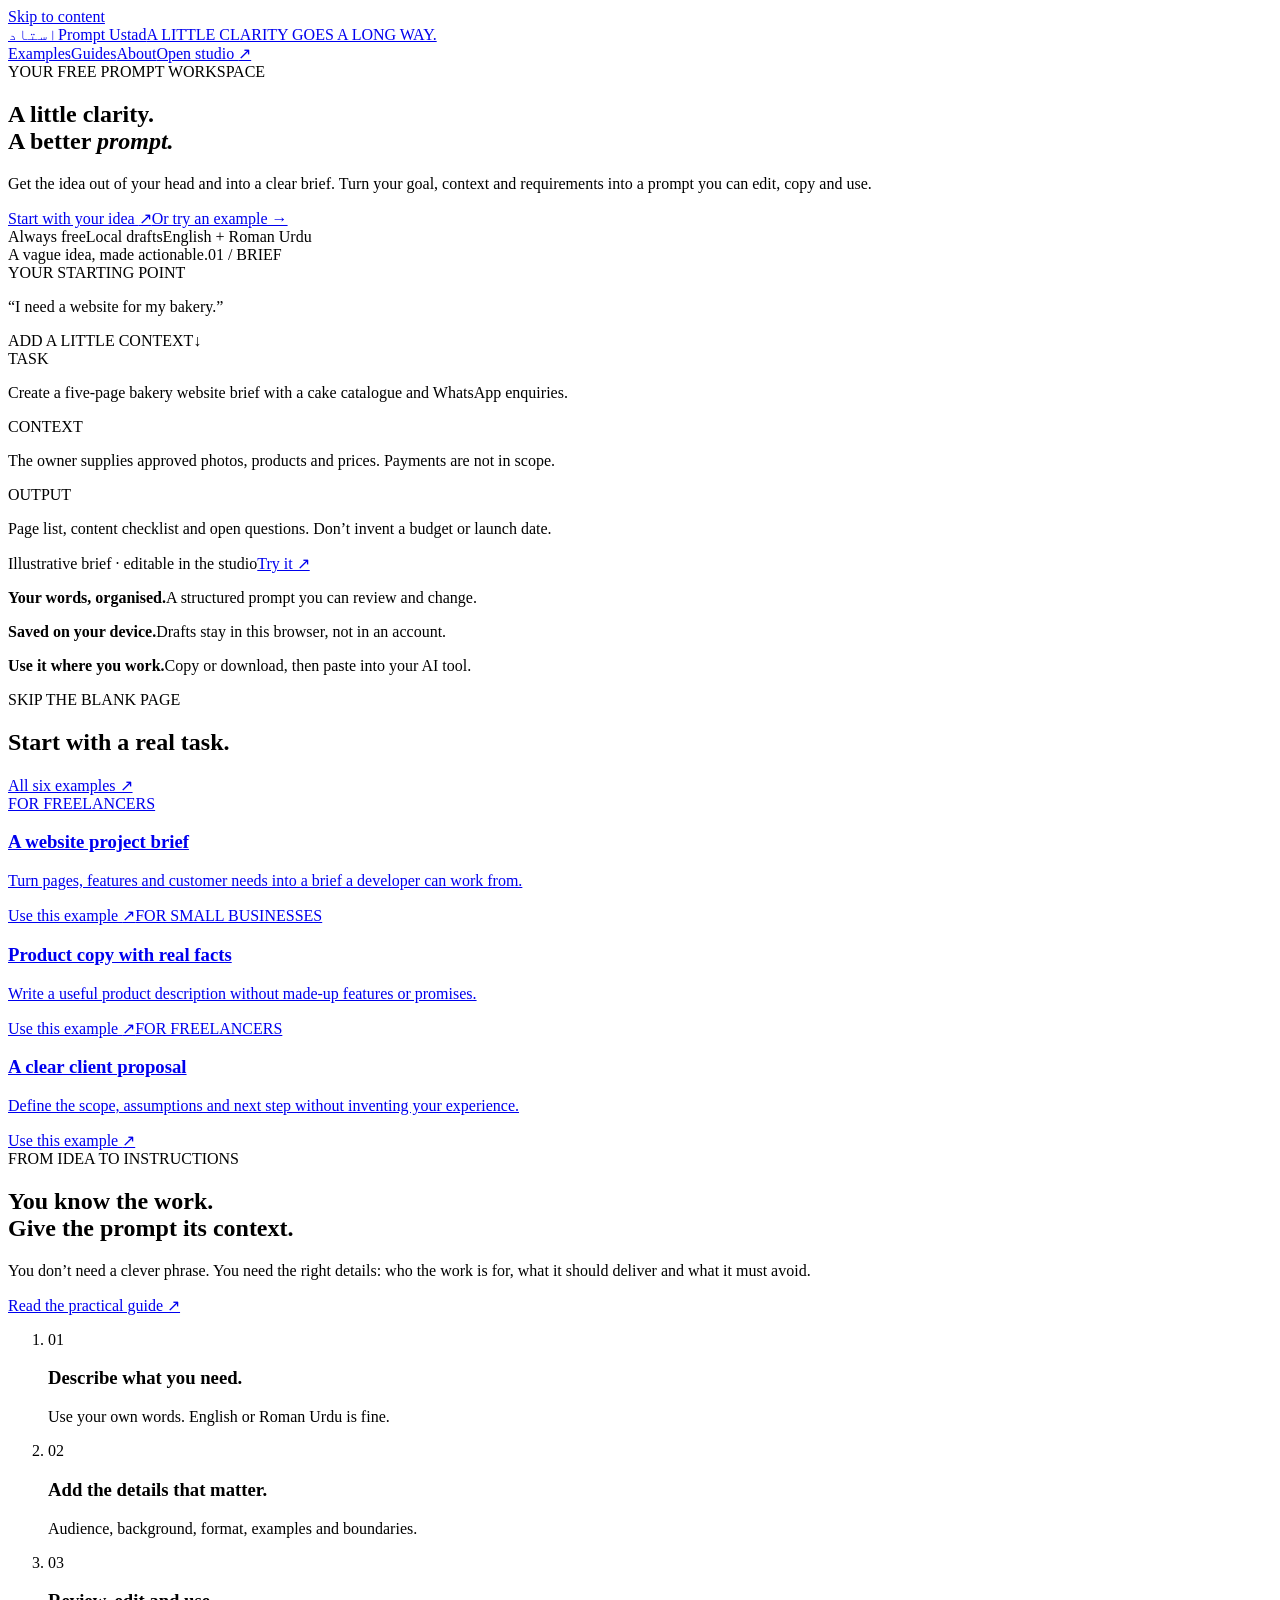
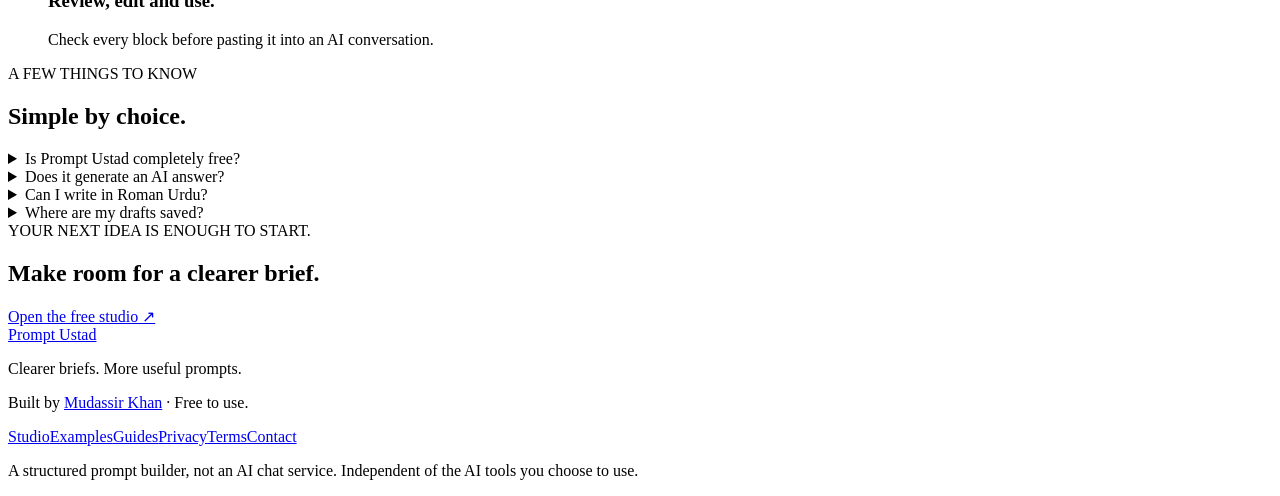
==== index.html @ 69293b13 "Publish Prompt Ustad free website" ====
<!DOCTYPE html>

<html lang="en"><head><meta content="default-src 'self'; script-src 'self'; style-src 'self' 'unsafe-inline'; img-src 'self' data:; font-src 'self' data:; connect-src https://prujbsyrsncuatemujfx.supabase.co; object-src 'none'; base-uri 'self'; form-action 'self'; worker-src 'self'" http-equiv="Content-Security-Policy"/><meta charset="utf-8" content=""/><meta content="width=device-width,initial-scale=1" name="viewport"/><title>Prompt Ustad — Free Prompt Builder for Clearer Briefs</title><meta content="Build clear, editable prompts in English or Roman Urdu. Free examples for freelancers, businesses and learners. Free prompt building with local drafts." name="description"/><meta content="#f6f5ee" name="theme-color"/><link href="https://mudassirkhan081.github.io/prompt-ustad/" rel="canonical"/><meta content="website" property="og:type"/><meta content="Prompt Ustad" property="og:site_name"/><meta content="Prompt Ustad — Free Prompt Builder for Clearer Briefs" property="og:title"/><meta content="Build clear, editable prompts in English or Roman Urdu. Free examples for freelancers, businesses and learners. Free prompt building with local drafts." property="og:description"/><meta content="https://mudassirkhan081.github.io/prompt-ustad/" property="og:url"/><meta content="summary_large_image" name="twitter:card"/><link href="/prompt-ustad/favicon.svg" rel="icon" type="image/svg+xml"/><link href="/prompt-ustad/public.css" rel="stylesheet"/><meta content="https://mudassirkhan081.github.io/prompt-ustad/og-image.png" property="og:image"/><meta content="1200" property="og:image:width"/><meta content="630" property="og:image:height"/><meta content="Prompt Ustad — free prompt builder. Clearer briefs, more useful prompts." property="og:image:alt"/><meta content="Prompt Ustad — Free Prompt Builder for Clearer Briefs" name="twitter:title"/><meta content="Build clear, editable prompts in English or Roman Urdu. Free examples for freelancers, businesses and learners. Free prompt building with local drafts." name="twitter:description"/><meta content="https://mudassirkhan081.github.io/prompt-ustad/og-image.png" name="twitter:image"/><script type="application/ld+json">{"@context": "https://schema.org", "@type": "WebApplication", "name": "Prompt Ustad", "url": "https://mudassirkhan081.github.io/prompt-ustad/", "description": "Build clear, editable prompts in English or Roman Urdu. Free examples for freelancers, businesses and learners. Free prompt building with local drafts.", "applicationCategory": "ProductivityApplication", "operatingSystem": "Web browser", "browserRequirements": "JavaScript enabled", "inLanguage": ["en", "ur-Latn"], "isAccessibleForFree": true, "creator": {"@type": "Person", "name": "Mudassir Khan", "url": "https://mudassirkhanpf.netlify.app/"}}</script></head><body><a class="skip" href="#main">Skip to content</a><header class="site-header"><a aria-label="Prompt Ustad home" class="logo" href="/prompt-ustad/"><span class="logo-mark" dir="rtl" lang="ur">استاد</span><span>Prompt Ustad<span class="logo-sub">A LITTLE CLARITY GOES A LONG WAY.</span></span></a><nav aria-label="Main navigation"><a href="/prompt-ustad/examples.html">Examples</a><a href="/prompt-ustad/guides.html">Guides</a><a href="/prompt-ustad/about.html">About</a><a class="button small" href="/prompt-ustad/studio.html">Open studio <span aria-hidden="true">↗</span></a></nav></header><main id="main"><section class="hero"><div class="hero-copy"><span class="eyebrow"><i></i> YOUR FREE PROMPT WORKSPACE</span><h1>A little clarity.<br/>A better <em>prompt.</em></h1><p class="hero-text">Get the idea out of your head and into a clear brief. Turn your goal, context and requirements into a prompt you can edit, copy and use.</p><div class="hero-actions"><a class="button" href="/prompt-ustad/studio.html">Start with your idea <span aria-hidden="true">↗</span></a><a class="text-link" href="/prompt-ustad/examples.html">Or try an example →</a></div><div class="hero-facts"><span>Always free</span><span>Local drafts</span><span>English + Roman Urdu</span></div></div><div aria-label="Example of a structured website brief prompt" class="prompt-demo"><div class="demo-top"><span class="demo-dot"></span><span>A vague idea, made actionable.</span><span class="mono">01 / BRIEF</span></div><div class="demo-input"><span class="mini-label">YOUR STARTING POINT</span><p>“I need a website for my bakery.”</p></div><div class="demo-rule"><span>ADD A LITTLE CONTEXT</span><span aria-hidden="true">↓</span></div><div class="demo-output"><div><span class="prompt-label">TASK</span><p>Create a five-page bakery website brief with a cake catalogue and WhatsApp enquiries.</p></div><div><span class="prompt-label">CONTEXT</span><p>The owner supplies approved photos, products and prices. Payments are not in scope.</p></div><div><span class="prompt-label">OUTPUT</span><p>Page list, content checklist and open questions. Don’t invent a budget or launch date.</p></div></div><div class="demo-bottom"><span>Illustrative brief · editable in the studio</span><a href="/prompt-ustad/studio.html?example=website">Try it ↗</a></div></div></section>
<section aria-label="How the tool works" class="principles"><p><strong>Your words, organised.</strong><span>A structured prompt you can review and change.</span></p><p><strong>Saved on your device.</strong><span>Drafts stay in this browser, not in an account.</span></p><p><strong>Use it where you work.</strong><span>Copy or download, then paste into your AI tool.</span></p></section>
<section class="section"><div class="section-heading"><div><span class="eyebrow">SKIP THE BLANK PAGE</span><h2>Start with a real task.</h2></div><a class="text-link" href="/prompt-ustad/examples.html">All six examples ↗</a></div><div class="template-grid"><a class="template-card" href="/prompt-ustad/studio.html?example=website"><span class="eyebrow">FOR FREELANCERS</span><h3>A website project brief</h3><p>Turn pages, features and customer needs into a brief a developer can work from.</p><span class="card-action">Use this example <span aria-hidden="true">↗</span></span></a><a class="template-card" href="/prompt-ustad/studio.html?example=product"><span class="eyebrow">FOR SMALL BUSINESSES</span><h3>Product copy with real facts</h3><p>Write a useful product description without made-up features or promises.</p><span class="card-action">Use this example <span aria-hidden="true">↗</span></span></a><a class="template-card" href="/prompt-ustad/studio.html?example=proposal"><span class="eyebrow">FOR FREELANCERS</span><h3>A clear client proposal</h3><p>Define the scope, assumptions and next step without inventing your experience.</p><span class="card-action">Use this example <span aria-hidden="true">↗</span></span></a></div></section>
<section class="how-section"><div><span class="eyebrow">FROM IDEA TO INSTRUCTIONS</span><h2>You know the work.<br/>Give the prompt its context.</h2><p>You don’t need a clever phrase. You need the right details: who the work is for, what it should deliver and what it must avoid.</p><a class="text-link" href="/prompt-ustad/guides-write-a-clear-prompt.html">Read the practical guide ↗</a></div><ol class="steps"><li><span>01</span><div><h3>Describe what you need.</h3><p>Use your own words. English or Roman Urdu is fine.</p></div></li><li><span>02</span><div><h3>Add the details that matter.</h3><p>Audience, background, format, examples and boundaries.</p></div></li><li><span>03</span><div><h3>Review, edit and use.</h3><p>Check every block before pasting it into an AI conversation.</p></div></li></ol></section>
<section class="faq section"><div><span class="eyebrow">A FEW THINGS TO KNOW</span><h2>Simple by choice.</h2></div><div><details><summary>Is Prompt Ustad completely free?</summary><p>Yes. Every feature in this version is free. There are no subscriptions, paid templates or locked exports.</p></details><details><summary>Does it generate an AI answer?</summary><p>No. It builds a structured prompt using your input and preset rules. Review the result, then copy it into your chosen AI tool. No AI API key is required here.</p></details><details><summary>Can I write in Roman Urdu?</summary><p>Yes. You can write your brief in English or Roman Urdu and choose the language you want the receiving AI to answer in. Your original input stays in the prompt; the builder does not translate it.</p></details><details><summary>Where are my drafts saved?</summary><p>In this browser’s local storage. They are not synced across devices. Clearing browser data removes them, so download important prompts.</p></details></div></section>
<section class="closing"><span class="eyebrow">YOUR NEXT IDEA IS ENOUGH TO START.</span><h2>Make room for a clearer brief.</h2><a class="button pale" href="/prompt-ustad/studio.html">Open the free studio ↗</a></section></main><footer class="site-footer"><div><a class="footer-brand" href="/prompt-ustad/">Prompt Ustad</a><p>Clearer briefs. More useful prompts.</p><p class="fine">Built by <a href="https://mudassirkhanpf.netlify.app/">Mudassir Khan</a> · Free to use.</p></div><div class="footer-links"><a href="/prompt-ustad/studio.html">Studio</a><a href="/prompt-ustad/examples.html">Examples</a><a href="/prompt-ustad/guides.html">Guides</a><a href="/prompt-ustad/privacy.html">Privacy</a><a href="/prompt-ustad/terms.html">Terms</a><a href="mailto:muddikhan081@gmail.com">Contact</a></div><p class="fine footer-bottom">A structured prompt builder, not an AI chat service. Independent of the AI tools you choose to use.</p></footer></body></html>
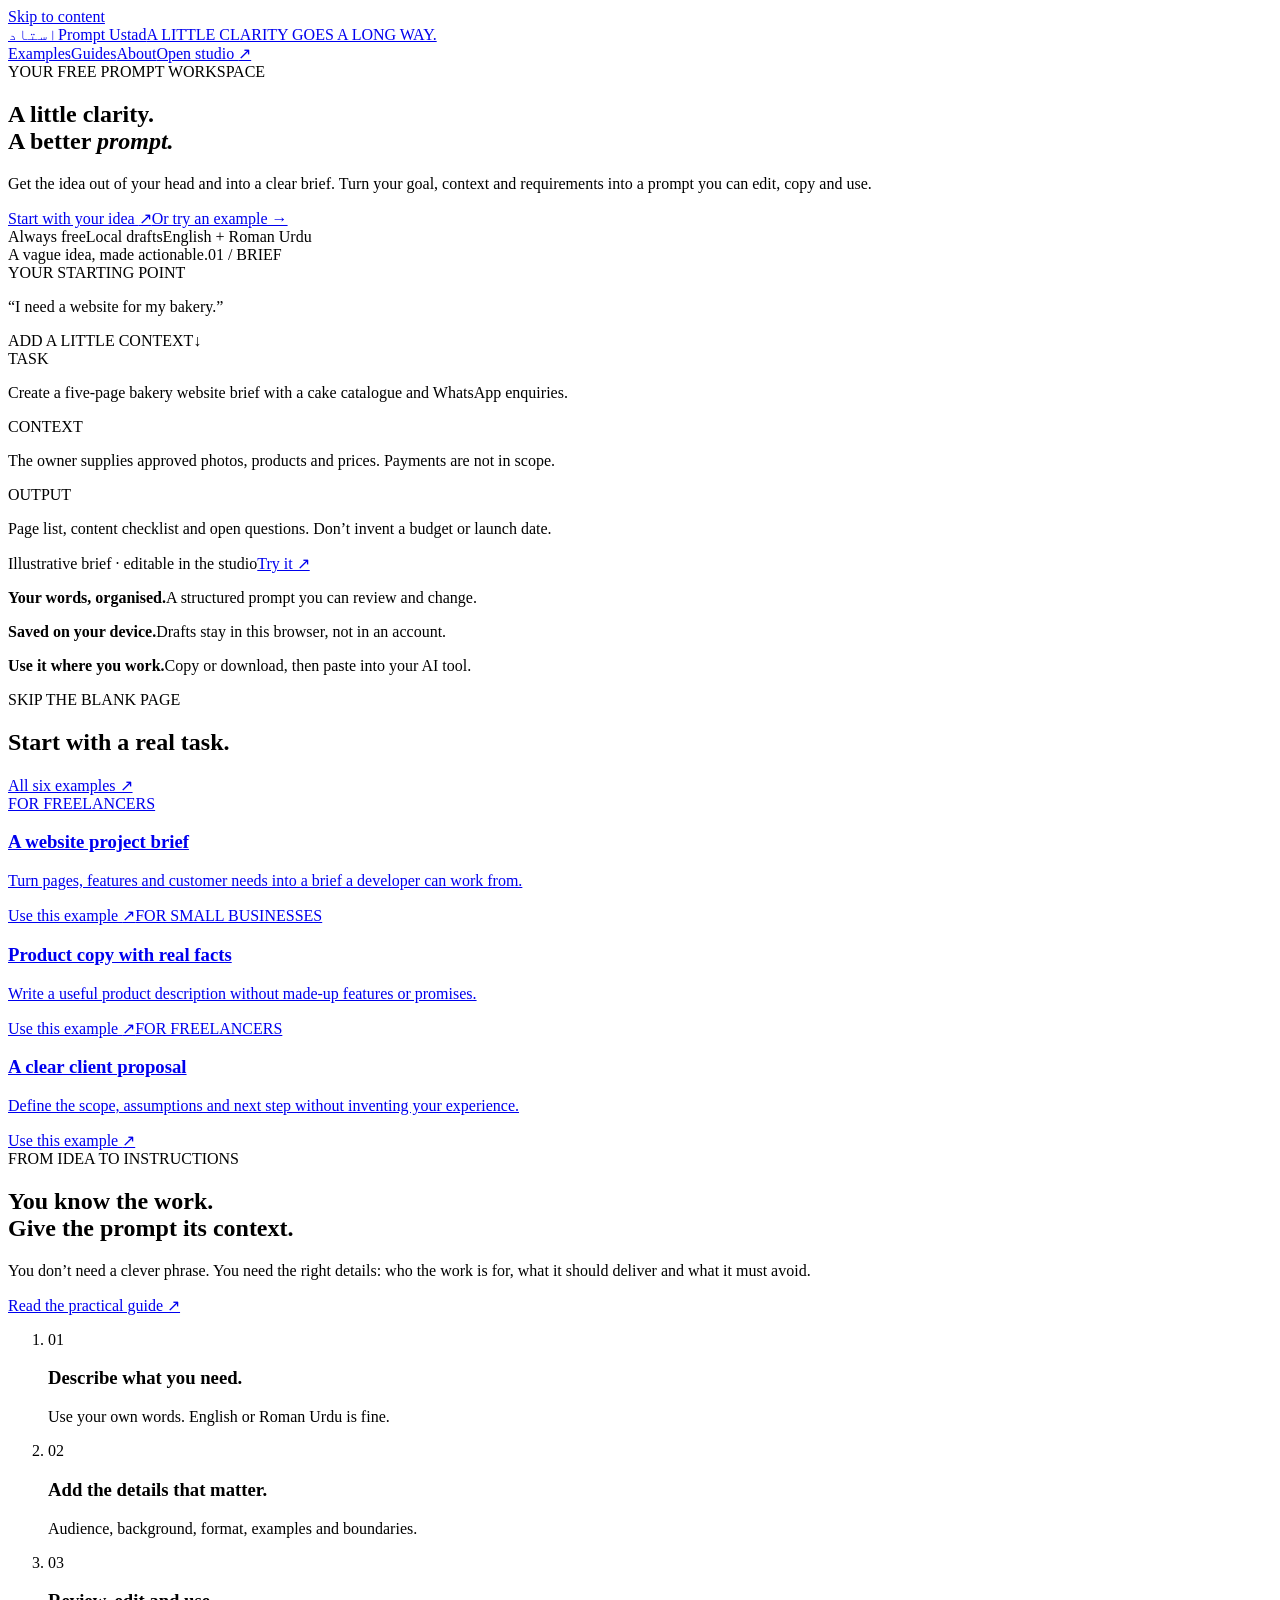
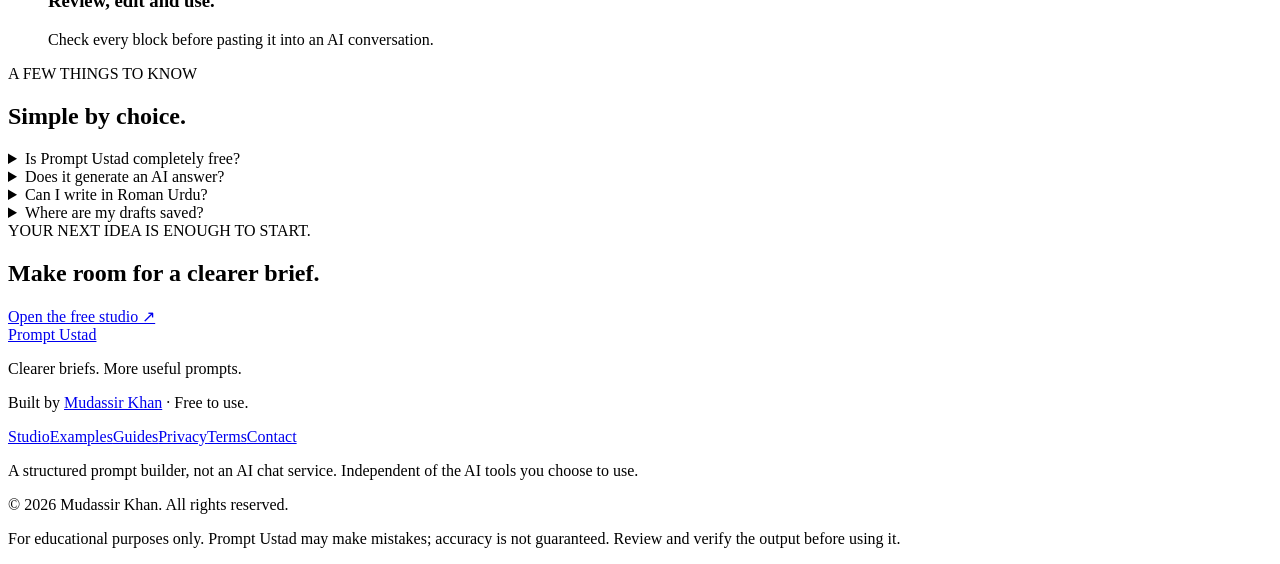
==== commit 17d88473: "Add educational-use, accuracy and copyright notices" ====
--- a/index.html
+++ b/index.html
@@ -5,4 +5,4 @@
 <section class="section"><div class="section-heading"><div><span class="eyebrow">SKIP THE BLANK PAGE</span><h2>Start with a real task.</h2></div><a class="text-link" href="/prompt-ustad/examples.html">All six examples ↗</a></div><div class="template-grid"><a class="template-card" href="/prompt-ustad/studio.html?example=website"><span class="eyebrow">FOR FREELANCERS</span><h3>A website project brief</h3><p>Turn pages, features and customer needs into a brief a developer can work from.</p><span class="card-action">Use this example <span aria-hidden="true">↗</span></span></a><a class="template-card" href="/prompt-ustad/studio.html?example=product"><span class="eyebrow">FOR SMALL BUSINESSES</span><h3>Product copy with real facts</h3><p>Write a useful product description without made-up features or promises.</p><span class="card-action">Use this example <span aria-hidden="true">↗</span></span></a><a class="template-card" href="/prompt-ustad/studio.html?example=proposal"><span class="eyebrow">FOR FREELANCERS</span><h3>A clear client proposal</h3><p>Define the scope, assumptions and next step without inventing your experience.</p><span class="card-action">Use this example <span aria-hidden="true">↗</span></span></a></div></section>
 <section class="how-section"><div><span class="eyebrow">FROM IDEA TO INSTRUCTIONS</span><h2>You know the work.<br/>Give the prompt its context.</h2><p>You don’t need a clever phrase. You need the right details: who the work is for, what it should deliver and what it must avoid.</p><a class="text-link" href="/prompt-ustad/guides-write-a-clear-prompt.html">Read the practical guide ↗</a></div><ol class="steps"><li><span>01</span><div><h3>Describe what you need.</h3><p>Use your own words. English or Roman Urdu is fine.</p></div></li><li><span>02</span><div><h3>Add the details that matter.</h3><p>Audience, background, format, examples and boundaries.</p></div></li><li><span>03</span><div><h3>Review, edit and use.</h3><p>Check every block before pasting it into an AI conversation.</p></div></li></ol></section>
 <section class="faq section"><div><span class="eyebrow">A FEW THINGS TO KNOW</span><h2>Simple by choice.</h2></div><div><details><summary>Is Prompt Ustad completely free?</summary><p>Yes. Every feature in this version is free. There are no subscriptions, paid templates or locked exports.</p></details><details><summary>Does it generate an AI answer?</summary><p>No. It builds a structured prompt using your input and preset rules. Review the result, then copy it into your chosen AI tool. No AI API key is required here.</p></details><details><summary>Can I write in Roman Urdu?</summary><p>Yes. You can write your brief in English or Roman Urdu and choose the language you want the receiving AI to answer in. Your original input stays in the prompt; the builder does not translate it.</p></details><details><summary>Where are my drafts saved?</summary><p>In this browser’s local storage. They are not synced across devices. Clearing browser data removes them, so download important prompts.</p></details></div></section>
-<section class="closing"><span class="eyebrow">YOUR NEXT IDEA IS ENOUGH TO START.</span><h2>Make room for a clearer brief.</h2><a class="button pale" href="/prompt-ustad/studio.html">Open the free studio ↗</a></section></main><footer class="site-footer"><div><a class="footer-brand" href="/prompt-ustad/">Prompt Ustad</a><p>Clearer briefs. More useful prompts.</p><p class="fine">Built by <a href="https://mudassirkhanpf.netlify.app/">Mudassir Khan</a> · Free to use.</p></div><div class="footer-links"><a href="/prompt-ustad/studio.html">Studio</a><a href="/prompt-ustad/examples.html">Examples</a><a href="/prompt-ustad/guides.html">Guides</a><a href="/prompt-ustad/privacy.html">Privacy</a><a href="/prompt-ustad/terms.html">Terms</a><a href="mailto:muddikhan081@gmail.com">Contact</a></div><p class="fine footer-bottom">A structured prompt builder, not an AI chat service. Independent of the AI tools you choose to use.</p></footer></body></html>+<section class="closing"><span class="eyebrow">YOUR NEXT IDEA IS ENOUGH TO START.</span><h2>Make room for a clearer brief.</h2><a class="button pale" href="/prompt-ustad/studio.html">Open the free studio ↗</a></section></main><footer class="site-footer"><div><a class="footer-brand" href="/prompt-ustad/">Prompt Ustad</a><p>Clearer briefs. More useful prompts.</p><p class="fine">Built by <a href="https://mudassirkhanpf.netlify.app/">Mudassir Khan</a> · Free to use.</p></div><div class="footer-links"><a href="/prompt-ustad/studio.html">Studio</a><a href="/prompt-ustad/examples.html">Examples</a><a href="/prompt-ustad/guides.html">Guides</a><a href="/prompt-ustad/privacy.html">Privacy</a><a href="/prompt-ustad/terms.html">Terms</a><a href="mailto:muddikhan081@gmail.com">Contact</a></div><p class="fine footer-bottom">A structured prompt builder, not an AI chat service. Independent of the AI tools you choose to use.</p><p class="fine pu-copyright">© 2026 Mudassir Khan. All rights reserved.</p><p class="fine pu-disclaimer">For educational purposes only. Prompt Ustad may make mistakes; accuracy is not guaranteed. Review and verify the output before using it.</p></footer></body></html>
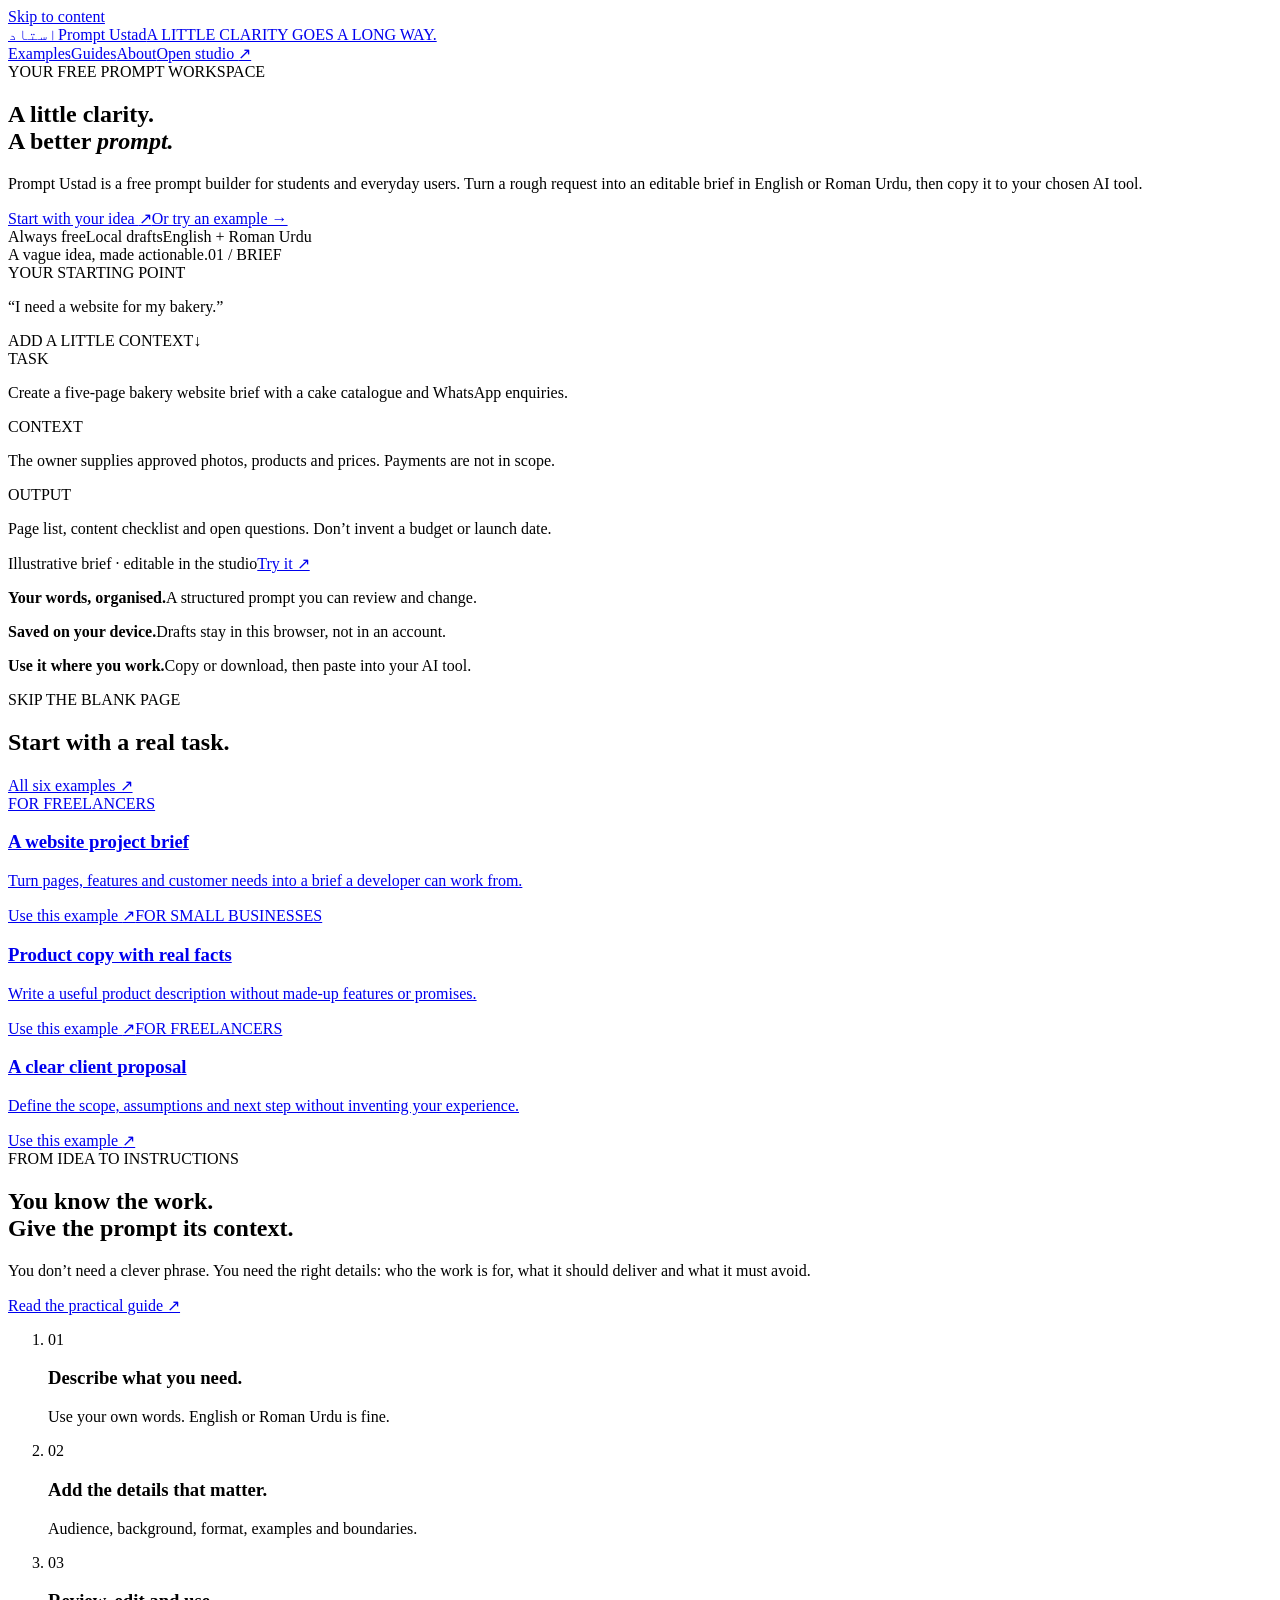
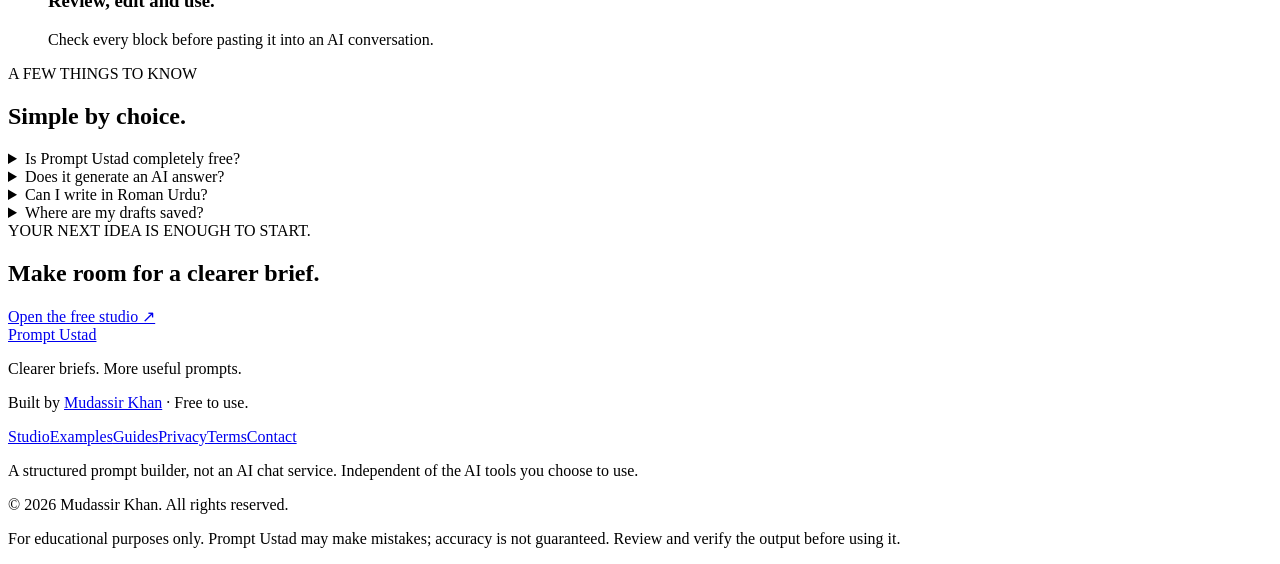
==== commit 1d456787: "Add files via upload" ====
--- a/index.html
+++ b/index.html
@@ -1,6 +1,6 @@
 <!DOCTYPE html>
 
-<html lang="en"><head><meta content="default-src 'self'; script-src 'self'; style-src 'self' 'unsafe-inline'; img-src 'self' data:; font-src 'self' data:; connect-src https://prujbsyrsncuatemujfx.supabase.co; object-src 'none'; base-uri 'self'; form-action 'self'; worker-src 'self'" http-equiv="Content-Security-Policy"/><meta charset="utf-8" content=""/><meta content="width=device-width,initial-scale=1" name="viewport"/><title>Prompt Ustad — Free Prompt Builder for Clearer Briefs</title><meta content="Build clear, editable prompts in English or Roman Urdu. Free examples for freelancers, businesses and learners. Free prompt building with local drafts." name="description"/><meta content="#f6f5ee" name="theme-color"/><link href="https://mudassirkhan081.github.io/prompt-ustad/" rel="canonical"/><meta content="website" property="og:type"/><meta content="Prompt Ustad" property="og:site_name"/><meta content="Prompt Ustad — Free Prompt Builder for Clearer Briefs" property="og:title"/><meta content="Build clear, editable prompts in English or Roman Urdu. Free examples for freelancers, businesses and learners. Free prompt building with local drafts." property="og:description"/><meta content="https://mudassirkhan081.github.io/prompt-ustad/" property="og:url"/><meta content="summary_large_image" name="twitter:card"/><link href="/prompt-ustad/favicon.svg" rel="icon" type="image/svg+xml"/><link href="/prompt-ustad/public.css" rel="stylesheet"/><meta content="https://mudassirkhan081.github.io/prompt-ustad/og-image.png" property="og:image"/><meta content="1200" property="og:image:width"/><meta content="630" property="og:image:height"/><meta content="Prompt Ustad — free prompt builder. Clearer briefs, more useful prompts." property="og:image:alt"/><meta content="Prompt Ustad — Free Prompt Builder for Clearer Briefs" name="twitter:title"/><meta content="Build clear, editable prompts in English or Roman Urdu. Free examples for freelancers, businesses and learners. Free prompt building with local drafts." name="twitter:description"/><meta content="https://mudassirkhan081.github.io/prompt-ustad/og-image.png" name="twitter:image"/><script type="application/ld+json">{"@context": "https://schema.org", "@type": "WebApplication", "name": "Prompt Ustad", "url": "https://mudassirkhan081.github.io/prompt-ustad/", "description": "Build clear, editable prompts in English or Roman Urdu. Free examples for freelancers, businesses and learners. Free prompt building with local drafts.", "applicationCategory": "ProductivityApplication", "operatingSystem": "Web browser", "browserRequirements": "JavaScript enabled", "inLanguage": ["en", "ur-Latn"], "isAccessibleForFree": true, "creator": {"@type": "Person", "name": "Mudassir Khan", "url": "https://mudassirkhanpf.netlify.app/"}}</script></head><body><a class="skip" href="#main">Skip to content</a><header class="site-header"><a aria-label="Prompt Ustad home" class="logo" href="/prompt-ustad/"><span class="logo-mark" dir="rtl" lang="ur">استاد</span><span>Prompt Ustad<span class="logo-sub">A LITTLE CLARITY GOES A LONG WAY.</span></span></a><nav aria-label="Main navigation"><a href="/prompt-ustad/examples.html">Examples</a><a href="/prompt-ustad/guides.html">Guides</a><a href="/prompt-ustad/about.html">About</a><a class="button small" href="/prompt-ustad/studio.html">Open studio <span aria-hidden="true">↗</span></a></nav></header><main id="main"><section class="hero"><div class="hero-copy"><span class="eyebrow"><i></i> YOUR FREE PROMPT WORKSPACE</span><h1>A little clarity.<br/>A better <em>prompt.</em></h1><p class="hero-text">Get the idea out of your head and into a clear brief. Turn your goal, context and requirements into a prompt you can edit, copy and use.</p><div class="hero-actions"><a class="button" href="/prompt-ustad/studio.html">Start with your idea <span aria-hidden="true">↗</span></a><a class="text-link" href="/prompt-ustad/examples.html">Or try an example →</a></div><div class="hero-facts"><span>Always free</span><span>Local drafts</span><span>English + Roman Urdu</span></div></div><div aria-label="Example of a structured website brief prompt" class="prompt-demo"><div class="demo-top"><span class="demo-dot"></span><span>A vague idea, made actionable.</span><span class="mono">01 / BRIEF</span></div><div class="demo-input"><span class="mini-label">YOUR STARTING POINT</span><p>“I need a website for my bakery.”</p></div><div class="demo-rule"><span>ADD A LITTLE CONTEXT</span><span aria-hidden="true">↓</span></div><div class="demo-output"><div><span class="prompt-label">TASK</span><p>Create a five-page bakery website brief with a cake catalogue and WhatsApp enquiries.</p></div><div><span class="prompt-label">CONTEXT</span><p>The owner supplies approved photos, products and prices. Payments are not in scope.</p></div><div><span class="prompt-label">OUTPUT</span><p>Page list, content checklist and open questions. Don’t invent a budget or launch date.</p></div></div><div class="demo-bottom"><span>Illustrative brief · editable in the studio</span><a href="/prompt-ustad/studio.html?example=website">Try it ↗</a></div></div></section>
+<html lang="en"><head><meta content="default-src 'self'; script-src 'self' https://www.googletagmanager.com; style-src 'self' 'unsafe-inline'; img-src 'self' data: https://www.google-analytics.com https://region1.google-analytics.com https://www.googletagmanager.com; font-src 'self' data:; connect-src https://prujbsyrsncuatemujfx.supabase.co https://www.google-analytics.com https://region1.google-analytics.com https://www.googletagmanager.com; object-src 'none'; base-uri 'self'; form-action 'self'; worker-src 'self'" http-equiv="Content-Security-Policy"/><meta charset="utf-8" content=""/><meta content="width=device-width,initial-scale=1" name="viewport"/><title>Prompt Ustad — Free Prompt Builder for Clearer Briefs</title><meta content="A free prompt builder for students and everyday users. Organise a rough request into clear, editable instructions in English or Roman Urdu, then copy it to your chosen AI tool." name="description"/><meta content="#f6f5ee" name="theme-color"/><link href="https://mudassirkhan081.github.io/prompt-ustad/" rel="canonical"/><meta content="website" property="og:type"/><meta content="Prompt Ustad" property="og:site_name"/><meta content="Prompt Ustad — Free Prompt Builder for Clearer Briefs" property="og:title"/><meta content="A free prompt builder for students and everyday users. Organise a rough request into clear, editable instructions in English or Roman Urdu, then copy it to your chosen AI tool." property="og:description"/><meta content="https://mudassirkhan081.github.io/prompt-ustad/" property="og:url"/><meta content="summary_large_image" name="twitter:card"/><link href="/prompt-ustad/favicon.svg" rel="icon" type="image/svg+xml"/><link href="/prompt-ustad/public.css" rel="stylesheet"/><meta content="https://mudassirkhan081.github.io/prompt-ustad/og-image.png" property="og:image"/><meta content="1200" property="og:image:width"/><meta content="630" property="og:image:height"/><meta content="Prompt Ustad — free prompt builder. Clearer briefs, more useful prompts." property="og:image:alt"/><meta content="Prompt Ustad — Free Prompt Builder for Clearer Briefs" name="twitter:title"/><meta content="A free prompt builder for students and everyday users. Organise a rough request into clear, editable instructions in English or Roman Urdu, then copy it to your chosen AI tool." name="twitter:description"/><meta content="https://mudassirkhan081.github.io/prompt-ustad/og-image.png" name="twitter:image"/><script type="application/ld+json">{"@context":"https://schema.org","@type":"WebApplication","name":"Prompt Ustad","url":"https://mudassirkhan081.github.io/prompt-ustad/","description":"A free prompt builder for students and everyday users. Organise a rough request into clear, editable instructions in English or Roman Urdu, then copy it to your chosen AI tool.","applicationCategory":"ProductivityApplication","operatingSystem":"Web browser","browserRequirements":"JavaScript enabled","inLanguage":["en","ur-Latn"],"isAccessibleForFree":true,"creator":{"@type":"Person","name":"Mudassir Khan","url":"https://mudassirkhanpf.netlify.app/","@id":"https://mudassirkhan081.github.io/prompt-ustad/about.html#mudassir-khan","sameAs":["https://mudassirkhanpf.netlify.app/","https://www.linkedin.com/in/mudassirkhan-webdev/","https://github.com/Mudassirkhan081"]}}</script><link rel="stylesheet" href="/prompt-ustad/analytics.css"/><script defer src="/prompt-ustad/analytics.js"></script><script type="application/ld+json">{"@context":"https://schema.org","@type":"FAQPage","mainEntity":[{"@type":"Question","name":"Is Prompt Ustad completely free?","acceptedAnswer":{"@type":"Answer","text":"Yes. Every feature in this version is free. There are no subscriptions, paid templates or locked exports."}},{"@type":"Question","name":"Does it generate an AI answer?","acceptedAnswer":{"@type":"Answer","text":"No. It builds a structured prompt using your input and preset rules. Review the result, then copy it into your chosen AI tool. No AI API key is required here."}},{"@type":"Question","name":"Can I write in Roman Urdu?","acceptedAnswer":{"@type":"Answer","text":"Yes. You can write your brief in English or Roman Urdu and choose the language you want the receiving AI to answer in. Your original input stays in the prompt; the builder does not translate it."}},{"@type":"Question","name":"Where are my drafts saved?","acceptedAnswer":{"@type":"Answer","text":"In this browser’s local storage. They are not synced across devices. Clearing browser data removes them, so download important prompts."}}]}</script></head><body><a class="skip" href="#main">Skip to content</a><header class="site-header"><a aria-label="Prompt Ustad home" class="logo" href="/prompt-ustad/"><span class="logo-mark" dir="rtl" lang="ur">استاد</span><span>Prompt Ustad<span class="logo-sub">A LITTLE CLARITY GOES A LONG WAY.</span></span></a><nav aria-label="Main navigation"><a href="/prompt-ustad/examples.html">Examples</a><a href="/prompt-ustad/guides.html">Guides</a><a href="/prompt-ustad/about.html">About</a><a class="button small" href="/prompt-ustad/studio.html">Open studio <span aria-hidden="true">↗</span></a></nav></header><main id="main"><section class="hero"><div class="hero-copy"><span class="eyebrow"><i></i> YOUR FREE PROMPT WORKSPACE</span><h1>A little clarity.<br/>A better <em>prompt.</em></h1><p class="hero-text">Prompt Ustad is a free prompt builder for students and everyday users. Turn a rough request into an editable brief in English or Roman Urdu, then copy it to your chosen AI tool.</p><div class="hero-actions"><a class="button" href="/prompt-ustad/studio.html">Start with your idea <span aria-hidden="true">↗</span></a><a class="text-link" href="/prompt-ustad/examples.html">Or try an example →</a></div><div class="hero-facts"><span>Always free</span><span>Local drafts</span><span>English + Roman Urdu</span></div></div><div aria-label="Example of a structured website brief prompt" class="prompt-demo"><div class="demo-top"><span class="demo-dot"></span><span>A vague idea, made actionable.</span><span class="mono">01 / BRIEF</span></div><div class="demo-input"><span class="mini-label">YOUR STARTING POINT</span><p>“I need a website for my bakery.”</p></div><div class="demo-rule"><span>ADD A LITTLE CONTEXT</span><span aria-hidden="true">↓</span></div><div class="demo-output"><div><span class="prompt-label">TASK</span><p>Create a five-page bakery website brief with a cake catalogue and WhatsApp enquiries.</p></div><div><span class="prompt-label">CONTEXT</span><p>The owner supplies approved photos, products and prices. Payments are not in scope.</p></div><div><span class="prompt-label">OUTPUT</span><p>Page list, content checklist and open questions. Don’t invent a budget or launch date.</p></div></div><div class="demo-bottom"><span>Illustrative brief · editable in the studio</span><a href="/prompt-ustad/studio.html?example=website">Try it ↗</a></div></div></section>
 <section aria-label="How the tool works" class="principles"><p><strong>Your words, organised.</strong><span>A structured prompt you can review and change.</span></p><p><strong>Saved on your device.</strong><span>Drafts stay in this browser, not in an account.</span></p><p><strong>Use it where you work.</strong><span>Copy or download, then paste into your AI tool.</span></p></section>
 <section class="section"><div class="section-heading"><div><span class="eyebrow">SKIP THE BLANK PAGE</span><h2>Start with a real task.</h2></div><a class="text-link" href="/prompt-ustad/examples.html">All six examples ↗</a></div><div class="template-grid"><a class="template-card" href="/prompt-ustad/studio.html?example=website"><span class="eyebrow">FOR FREELANCERS</span><h3>A website project brief</h3><p>Turn pages, features and customer needs into a brief a developer can work from.</p><span class="card-action">Use this example <span aria-hidden="true">↗</span></span></a><a class="template-card" href="/prompt-ustad/studio.html?example=product"><span class="eyebrow">FOR SMALL BUSINESSES</span><h3>Product copy with real facts</h3><p>Write a useful product description without made-up features or promises.</p><span class="card-action">Use this example <span aria-hidden="true">↗</span></span></a><a class="template-card" href="/prompt-ustad/studio.html?example=proposal"><span class="eyebrow">FOR FREELANCERS</span><h3>A clear client proposal</h3><p>Define the scope, assumptions and next step without inventing your experience.</p><span class="card-action">Use this example <span aria-hidden="true">↗</span></span></a></div></section>
 <section class="how-section"><div><span class="eyebrow">FROM IDEA TO INSTRUCTIONS</span><h2>You know the work.<br/>Give the prompt its context.</h2><p>You don’t need a clever phrase. You need the right details: who the work is for, what it should deliver and what it must avoid.</p><a class="text-link" href="/prompt-ustad/guides-write-a-clear-prompt.html">Read the practical guide ↗</a></div><ol class="steps"><li><span>01</span><div><h3>Describe what you need.</h3><p>Use your own words. English or Roman Urdu is fine.</p></div></li><li><span>02</span><div><h3>Add the details that matter.</h3><p>Audience, background, format, examples and boundaries.</p></div></li><li><span>03</span><div><h3>Review, edit and use.</h3><p>Check every block before pasting it into an AI conversation.</p></div></li></ol></section>
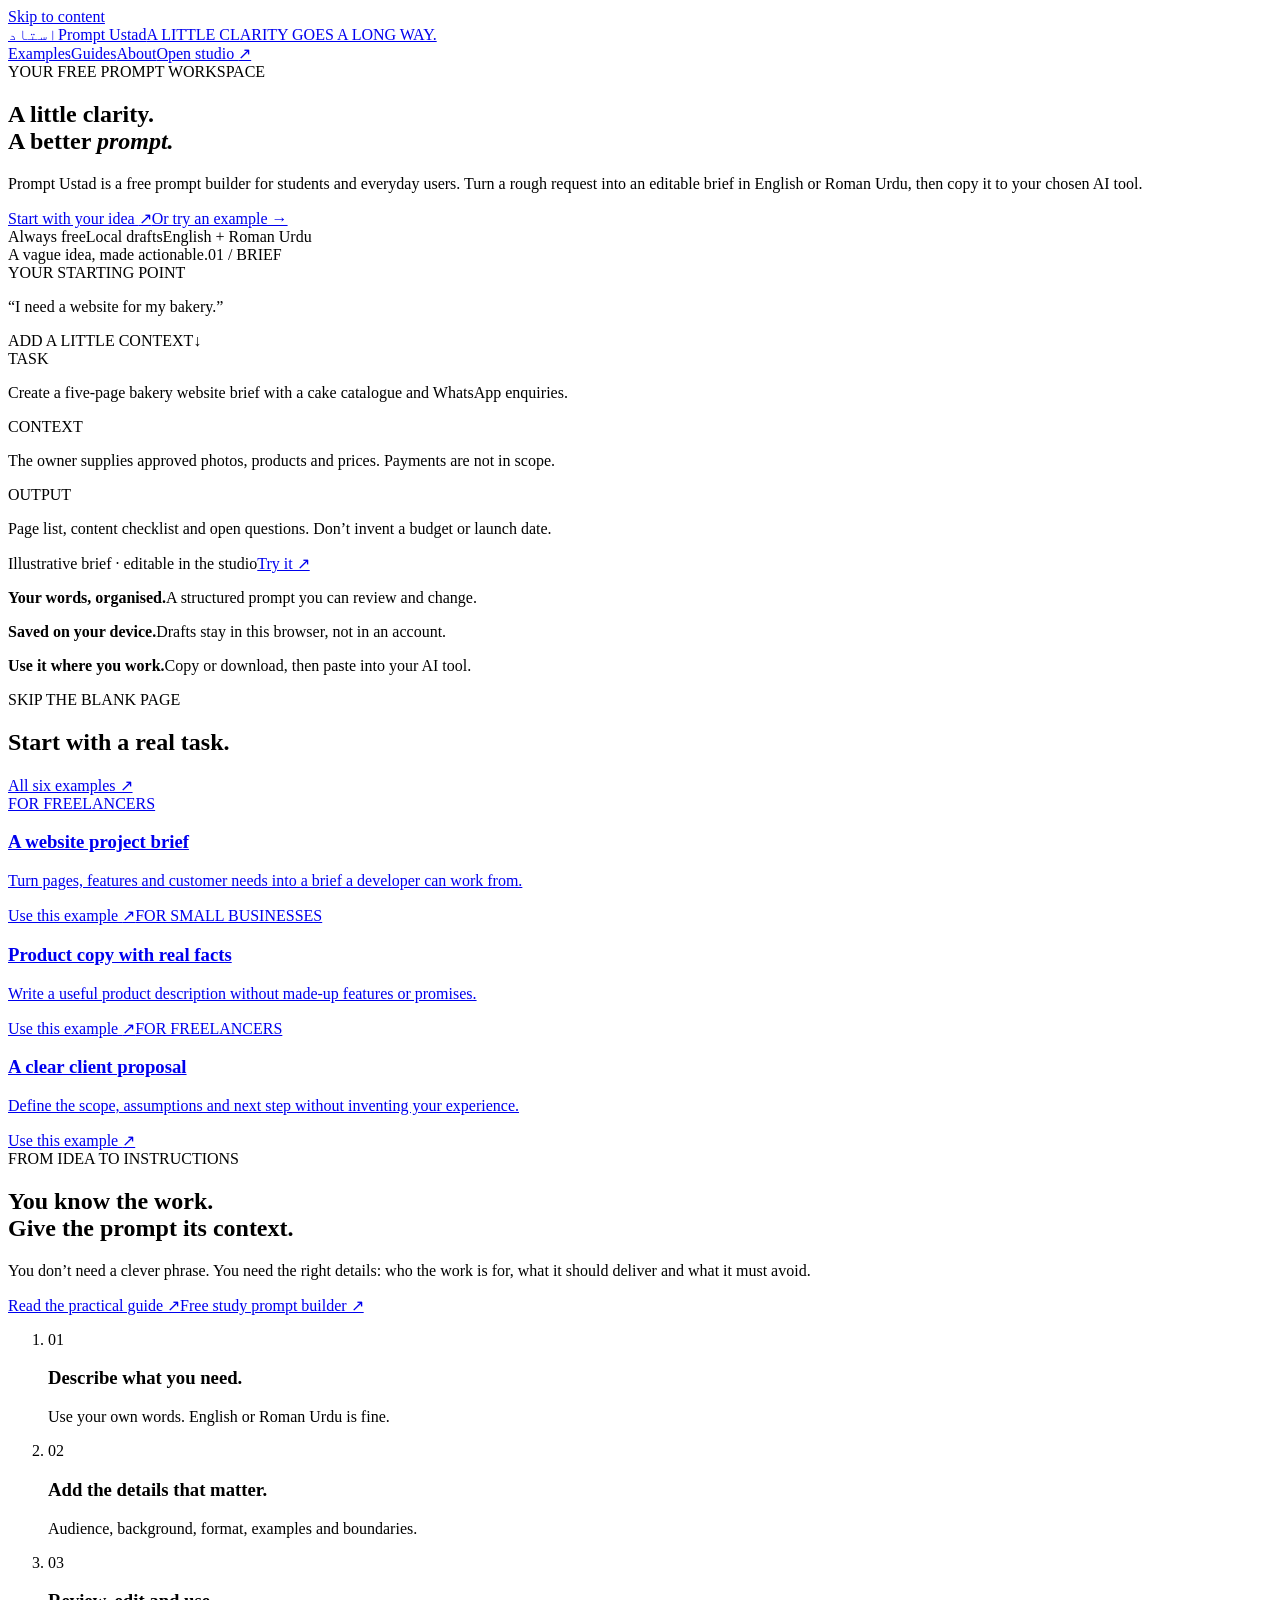
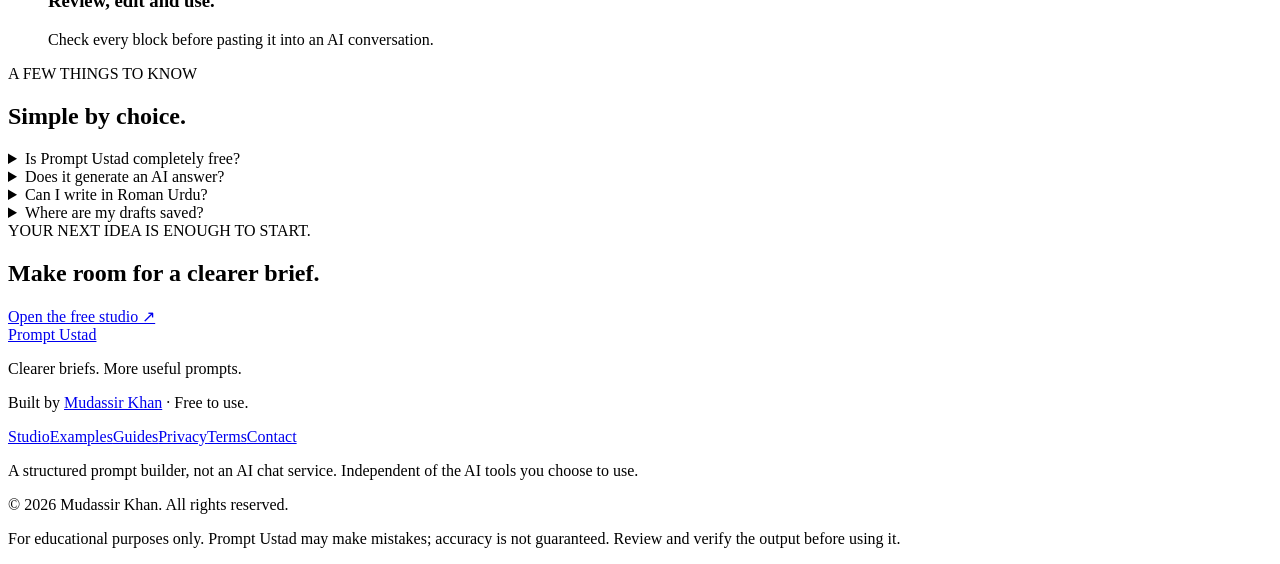
==== commit 5edbfb40: "Add files via upload" ====
--- a/index.html
+++ b/index.html
@@ -1,8 +1,8 @@
-<!DOCTYPE html>
-
-<html lang="en"><head><meta content="default-src 'self'; script-src 'self' https://www.googletagmanager.com; style-src 'self' 'unsafe-inline'; img-src 'self' data: https://www.google-analytics.com https://region1.google-analytics.com https://www.googletagmanager.com; font-src 'self' data:; connect-src https://prujbsyrsncuatemujfx.supabase.co https://www.google-analytics.com https://region1.google-analytics.com https://www.googletagmanager.com; object-src 'none'; base-uri 'self'; form-action 'self'; worker-src 'self'" http-equiv="Content-Security-Policy"/><meta charset="utf-8" content=""/><meta content="width=device-width,initial-scale=1" name="viewport"/><title>Prompt Ustad — Free Prompt Builder for Clearer Briefs</title><meta content="A free prompt builder for students and everyday users. Organise a rough request into clear, editable instructions in English or Roman Urdu, then copy it to your chosen AI tool." name="description"/><meta content="#f6f5ee" name="theme-color"/><link href="https://mudassirkhan081.github.io/prompt-ustad/" rel="canonical"/><meta content="website" property="og:type"/><meta content="Prompt Ustad" property="og:site_name"/><meta content="Prompt Ustad — Free Prompt Builder for Clearer Briefs" property="og:title"/><meta content="A free prompt builder for students and everyday users. Organise a rough request into clear, editable instructions in English or Roman Urdu, then copy it to your chosen AI tool." property="og:description"/><meta content="https://mudassirkhan081.github.io/prompt-ustad/" property="og:url"/><meta content="summary_large_image" name="twitter:card"/><link href="/prompt-ustad/favicon.svg" rel="icon" type="image/svg+xml"/><link href="/prompt-ustad/public.css" rel="stylesheet"/><meta content="https://mudassirkhan081.github.io/prompt-ustad/og-image.png" property="og:image"/><meta content="1200" property="og:image:width"/><meta content="630" property="og:image:height"/><meta content="Prompt Ustad — free prompt builder. Clearer briefs, more useful prompts." property="og:image:alt"/><meta content="Prompt Ustad — Free Prompt Builder for Clearer Briefs" name="twitter:title"/><meta content="A free prompt builder for students and everyday users. Organise a rough request into clear, editable instructions in English or Roman Urdu, then copy it to your chosen AI tool." name="twitter:description"/><meta content="https://mudassirkhan081.github.io/prompt-ustad/og-image.png" name="twitter:image"/><script type="application/ld+json">{"@context":"https://schema.org","@type":"WebApplication","name":"Prompt Ustad","url":"https://mudassirkhan081.github.io/prompt-ustad/","description":"A free prompt builder for students and everyday users. Organise a rough request into clear, editable instructions in English or Roman Urdu, then copy it to your chosen AI tool.","applicationCategory":"ProductivityApplication","operatingSystem":"Web browser","browserRequirements":"JavaScript enabled","inLanguage":["en","ur-Latn"],"isAccessibleForFree":true,"creator":{"@type":"Person","name":"Mudassir Khan","url":"https://mudassirkhanpf.netlify.app/","@id":"https://mudassirkhan081.github.io/prompt-ustad/about.html#mudassir-khan","sameAs":["https://mudassirkhanpf.netlify.app/","https://www.linkedin.com/in/mudassirkhan-webdev/","https://github.com/Mudassirkhan081"]}}</script><link rel="stylesheet" href="/prompt-ustad/analytics.css"/><script defer src="/prompt-ustad/analytics.js"></script><script type="application/ld+json">{"@context":"https://schema.org","@type":"FAQPage","mainEntity":[{"@type":"Question","name":"Is Prompt Ustad completely free?","acceptedAnswer":{"@type":"Answer","text":"Yes. Every feature in this version is free. There are no subscriptions, paid templates or locked exports."}},{"@type":"Question","name":"Does it generate an AI answer?","acceptedAnswer":{"@type":"Answer","text":"No. It builds a structured prompt using your input and preset rules. Review the result, then copy it into your chosen AI tool. No AI API key is required here."}},{"@type":"Question","name":"Can I write in Roman Urdu?","acceptedAnswer":{"@type":"Answer","text":"Yes. You can write your brief in English or Roman Urdu and choose the language you want the receiving AI to answer in. Your original input stays in the prompt; the builder does not translate it."}},{"@type":"Question","name":"Where are my drafts saved?","acceptedAnswer":{"@type":"Answer","text":"In this browser’s local storage. They are not synced across devices. Clearing browser data removes them, so download important prompts."}}]}</script></head><body><a class="skip" href="#main">Skip to content</a><header class="site-header"><a aria-label="Prompt Ustad home" class="logo" href="/prompt-ustad/"><span class="logo-mark" dir="rtl" lang="ur">استاد</span><span>Prompt Ustad<span class="logo-sub">A LITTLE CLARITY GOES A LONG WAY.</span></span></a><nav aria-label="Main navigation"><a href="/prompt-ustad/examples.html">Examples</a><a href="/prompt-ustad/guides.html">Guides</a><a href="/prompt-ustad/about.html">About</a><a class="button small" href="/prompt-ustad/studio.html">Open studio <span aria-hidden="true">↗</span></a></nav></header><main id="main"><section class="hero"><div class="hero-copy"><span class="eyebrow"><i></i> YOUR FREE PROMPT WORKSPACE</span><h1>A little clarity.<br/>A better <em>prompt.</em></h1><p class="hero-text">Prompt Ustad is a free prompt builder for students and everyday users. Turn a rough request into an editable brief in English or Roman Urdu, then copy it to your chosen AI tool.</p><div class="hero-actions"><a class="button" href="/prompt-ustad/studio.html">Start with your idea <span aria-hidden="true">↗</span></a><a class="text-link" href="/prompt-ustad/examples.html">Or try an example →</a></div><div class="hero-facts"><span>Always free</span><span>Local drafts</span><span>English + Roman Urdu</span></div></div><div aria-label="Example of a structured website brief prompt" class="prompt-demo"><div class="demo-top"><span class="demo-dot"></span><span>A vague idea, made actionable.</span><span class="mono">01 / BRIEF</span></div><div class="demo-input"><span class="mini-label">YOUR STARTING POINT</span><p>“I need a website for my bakery.”</p></div><div class="demo-rule"><span>ADD A LITTLE CONTEXT</span><span aria-hidden="true">↓</span></div><div class="demo-output"><div><span class="prompt-label">TASK</span><p>Create a five-page bakery website brief with a cake catalogue and WhatsApp enquiries.</p></div><div><span class="prompt-label">CONTEXT</span><p>The owner supplies approved photos, products and prices. Payments are not in scope.</p></div><div><span class="prompt-label">OUTPUT</span><p>Page list, content checklist and open questions. Don’t invent a budget or launch date.</p></div></div><div class="demo-bottom"><span>Illustrative brief · editable in the studio</span><a href="/prompt-ustad/studio.html?example=website">Try it ↗</a></div></div></section>
-<section aria-label="How the tool works" class="principles"><p><strong>Your words, organised.</strong><span>A structured prompt you can review and change.</span></p><p><strong>Saved on your device.</strong><span>Drafts stay in this browser, not in an account.</span></p><p><strong>Use it where you work.</strong><span>Copy or download, then paste into your AI tool.</span></p></section>
-<section class="section"><div class="section-heading"><div><span class="eyebrow">SKIP THE BLANK PAGE</span><h2>Start with a real task.</h2></div><a class="text-link" href="/prompt-ustad/examples.html">All six examples ↗</a></div><div class="template-grid"><a class="template-card" href="/prompt-ustad/studio.html?example=website"><span class="eyebrow">FOR FREELANCERS</span><h3>A website project brief</h3><p>Turn pages, features and customer needs into a brief a developer can work from.</p><span class="card-action">Use this example <span aria-hidden="true">↗</span></span></a><a class="template-card" href="/prompt-ustad/studio.html?example=product"><span class="eyebrow">FOR SMALL BUSINESSES</span><h3>Product copy with real facts</h3><p>Write a useful product description without made-up features or promises.</p><span class="card-action">Use this example <span aria-hidden="true">↗</span></span></a><a class="template-card" href="/prompt-ustad/studio.html?example=proposal"><span class="eyebrow">FOR FREELANCERS</span><h3>A clear client proposal</h3><p>Define the scope, assumptions and next step without inventing your experience.</p><span class="card-action">Use this example <span aria-hidden="true">↗</span></span></a></div></section>
-<section class="how-section"><div><span class="eyebrow">FROM IDEA TO INSTRUCTIONS</span><h2>You know the work.<br/>Give the prompt its context.</h2><p>You don’t need a clever phrase. You need the right details: who the work is for, what it should deliver and what it must avoid.</p><a class="text-link" href="/prompt-ustad/guides-write-a-clear-prompt.html">Read the practical guide ↗</a></div><ol class="steps"><li><span>01</span><div><h3>Describe what you need.</h3><p>Use your own words. English or Roman Urdu is fine.</p></div></li><li><span>02</span><div><h3>Add the details that matter.</h3><p>Audience, background, format, examples and boundaries.</p></div></li><li><span>03</span><div><h3>Review, edit and use.</h3><p>Check every block before pasting it into an AI conversation.</p></div></li></ol></section>
-<section class="faq section"><div><span class="eyebrow">A FEW THINGS TO KNOW</span><h2>Simple by choice.</h2></div><div><details><summary>Is Prompt Ustad completely free?</summary><p>Yes. Every feature in this version is free. There are no subscriptions, paid templates or locked exports.</p></details><details><summary>Does it generate an AI answer?</summary><p>No. It builds a structured prompt using your input and preset rules. Review the result, then copy it into your chosen AI tool. No AI API key is required here.</p></details><details><summary>Can I write in Roman Urdu?</summary><p>Yes. You can write your brief in English or Roman Urdu and choose the language you want the receiving AI to answer in. Your original input stays in the prompt; the builder does not translate it.</p></details><details><summary>Where are my drafts saved?</summary><p>In this browser’s local storage. They are not synced across devices. Clearing browser data removes them, so download important prompts.</p></details></div></section>
+<!DOCTYPE html>
+
+<html lang="en"><head><meta content="default-src 'self'; script-src 'self' https://www.googletagmanager.com; style-src 'self' 'unsafe-inline'; img-src 'self' data: https://www.google-analytics.com https://region1.google-analytics.com https://www.googletagmanager.com; font-src 'self' data:; connect-src https://prujbsyrsncuatemujfx.supabase.co https://www.google-analytics.com https://region1.google-analytics.com https://www.googletagmanager.com; object-src 'none'; base-uri 'self'; form-action 'self'; worker-src 'self'" http-equiv="Content-Security-Policy"/><meta charset="utf-8" content=""/><meta content="width=device-width,initial-scale=1" name="viewport"/><title>Prompt Ustad — Free Prompt Builder for Clearer Briefs</title><meta content="A free prompt builder for students and everyday users. Organise a rough request into clear, editable instructions in English or Roman Urdu, then copy it to your chosen AI tool." name="description"/><meta content="#f6f5ee" name="theme-color"/><link href="https://mudassirkhan081.github.io/prompt-ustad/" rel="canonical"/><meta content="website" property="og:type"/><meta content="Prompt Ustad" property="og:site_name"/><meta content="Prompt Ustad — Free Prompt Builder for Clearer Briefs" property="og:title"/><meta content="A free prompt builder for students and everyday users. Organise a rough request into clear, editable instructions in English or Roman Urdu, then copy it to your chosen AI tool." property="og:description"/><meta content="https://mudassirkhan081.github.io/prompt-ustad/" property="og:url"/><meta content="summary_large_image" name="twitter:card"/><link href="/prompt-ustad/favicon.svg" rel="icon" type="image/svg+xml"/><link href="/prompt-ustad/public.css" rel="stylesheet"/><meta content="https://mudassirkhan081.github.io/prompt-ustad/og-image.png" property="og:image"/><meta content="1200" property="og:image:width"/><meta content="630" property="og:image:height"/><meta content="Prompt Ustad — free prompt builder. Clearer briefs, more useful prompts." property="og:image:alt"/><meta content="Prompt Ustad — Free Prompt Builder for Clearer Briefs" name="twitter:title"/><meta content="A free prompt builder for students and everyday users. Organise a rough request into clear, editable instructions in English or Roman Urdu, then copy it to your chosen AI tool." name="twitter:description"/><meta content="https://mudassirkhan081.github.io/prompt-ustad/og-image.png" name="twitter:image"/><script type="application/ld+json">{"@context":"https://schema.org","@type":"WebApplication","name":"Prompt Ustad","url":"https://mudassirkhan081.github.io/prompt-ustad/","description":"A free prompt builder for students and everyday users. Organise a rough request into clear, editable instructions in English or Roman Urdu, then copy it to your chosen AI tool.","applicationCategory":"ProductivityApplication","operatingSystem":"Web browser","browserRequirements":"JavaScript enabled","inLanguage":["en","ur-Latn"],"isAccessibleForFree":true,"creator":{"@type":"Person","name":"Mudassir Khan","url":"https://mudassirkhanpf.netlify.app/","@id":"https://mudassirkhan081.github.io/prompt-ustad/about.html#mudassir-khan","sameAs":["https://mudassirkhanpf.netlify.app/","https://www.linkedin.com/in/mudassirkhan-webdev/","https://github.com/Mudassirkhan081"]}}</script><link rel="stylesheet" href="/prompt-ustad/analytics.css"/><script defer src="/prompt-ustad/analytics.js"></script><script type="application/ld+json">{"@context":"https://schema.org","@type":"FAQPage","mainEntity":[{"@type":"Question","name":"Is Prompt Ustad completely free?","acceptedAnswer":{"@type":"Answer","text":"Yes. Every feature in this version is free. There are no subscriptions, paid templates or locked exports."}},{"@type":"Question","name":"Does it generate an AI answer?","acceptedAnswer":{"@type":"Answer","text":"No. It builds a structured prompt using your input and preset rules. Review the result, then copy it into your chosen AI tool. No AI API key is required here."}},{"@type":"Question","name":"Can I write in Roman Urdu?","acceptedAnswer":{"@type":"Answer","text":"Yes. You can write your brief in English or Roman Urdu and choose the language you want the receiving AI to answer in. Your original input stays in the prompt; the builder does not translate it."}},{"@type":"Question","name":"Where are my drafts saved?","acceptedAnswer":{"@type":"Answer","text":"In this browser’s local storage. They are not synced across devices. Clearing browser data removes them, so download important prompts."}}]}</script></head><body><a class="skip" href="#main">Skip to content</a><header class="site-header"><a aria-label="Prompt Ustad home" class="logo" href="/prompt-ustad/"><span class="logo-mark" dir="rtl" lang="ur">استاد</span><span>Prompt Ustad<span class="logo-sub">A LITTLE CLARITY GOES A LONG WAY.</span></span></a><nav aria-label="Main navigation"><a href="/prompt-ustad/examples.html">Examples</a><a href="/prompt-ustad/guides.html">Guides</a><a href="/prompt-ustad/about.html">About</a><a class="button small" href="/prompt-ustad/studio.html">Open studio <span aria-hidden="true">↗</span></a></nav></header><main id="main"><section class="hero"><div class="hero-copy"><span class="eyebrow"><i></i> YOUR FREE PROMPT WORKSPACE</span><h1>A little clarity.<br/>A better <em>prompt.</em></h1><p class="hero-text">Prompt Ustad is a free prompt builder for students and everyday users. Turn a rough request into an editable brief in English or Roman Urdu, then copy it to your chosen AI tool.</p><div class="hero-actions"><a class="button" href="/prompt-ustad/studio.html">Start with your idea <span aria-hidden="true">↗</span></a><a class="text-link" href="/prompt-ustad/examples.html">Or try an example →</a></div><div class="hero-facts"><span>Always free</span><span>Local drafts</span><span>English + Roman Urdu</span></div></div><div aria-label="Example of a structured website brief prompt" class="prompt-demo"><div class="demo-top"><span class="demo-dot"></span><span>A vague idea, made actionable.</span><span class="mono">01 / BRIEF</span></div><div class="demo-input"><span class="mini-label">YOUR STARTING POINT</span><p>“I need a website for my bakery.”</p></div><div class="demo-rule"><span>ADD A LITTLE CONTEXT</span><span aria-hidden="true">↓</span></div><div class="demo-output"><div><span class="prompt-label">TASK</span><p>Create a five-page bakery website brief with a cake catalogue and WhatsApp enquiries.</p></div><div><span class="prompt-label">CONTEXT</span><p>The owner supplies approved photos, products and prices. Payments are not in scope.</p></div><div><span class="prompt-label">OUTPUT</span><p>Page list, content checklist and open questions. Don’t invent a budget or launch date.</p></div></div><div class="demo-bottom"><span>Illustrative brief · editable in the studio</span><a href="/prompt-ustad/studio.html?example=website">Try it ↗</a></div></div></section>
+<section aria-label="How the tool works" class="principles"><p><strong>Your words, organised.</strong><span>A structured prompt you can review and change.</span></p><p><strong>Saved on your device.</strong><span>Drafts stay in this browser, not in an account.</span></p><p><strong>Use it where you work.</strong><span>Copy or download, then paste into your AI tool.</span></p></section>
+<section class="section"><div class="section-heading"><div><span class="eyebrow">SKIP THE BLANK PAGE</span><h2>Start with a real task.</h2></div><a class="text-link" href="/prompt-ustad/examples.html">All six examples ↗</a></div><div class="template-grid"><a class="template-card" href="/prompt-ustad/studio.html?example=website"><span class="eyebrow">FOR FREELANCERS</span><h3>A website project brief</h3><p>Turn pages, features and customer needs into a brief a developer can work from.</p><span class="card-action">Use this example <span aria-hidden="true">↗</span></span></a><a class="template-card" href="/prompt-ustad/studio.html?example=product"><span class="eyebrow">FOR SMALL BUSINESSES</span><h3>Product copy with real facts</h3><p>Write a useful product description without made-up features or promises.</p><span class="card-action">Use this example <span aria-hidden="true">↗</span></span></a><a class="template-card" href="/prompt-ustad/studio.html?example=proposal"><span class="eyebrow">FOR FREELANCERS</span><h3>A clear client proposal</h3><p>Define the scope, assumptions and next step without inventing your experience.</p><span class="card-action">Use this example <span aria-hidden="true">↗</span></span></a></div></section>
+<section class="how-section"><div><span class="eyebrow">FROM IDEA TO INSTRUCTIONS</span><h2>You know the work.<br/>Give the prompt its context.</h2><p>You don’t need a clever phrase. You need the right details: who the work is for, what it should deliver and what it must avoid.</p><a class="text-link" href="/prompt-ustad/guides-write-a-clear-prompt.html">Read the practical guide ↗</a><a class="text-link" href="/prompt-ustad/student-prompt-builder.html">Free study prompt builder ↗</a></div><ol class="steps"><li><span>01</span><div><h3>Describe what you need.</h3><p>Use your own words. English or Roman Urdu is fine.</p></div></li><li><span>02</span><div><h3>Add the details that matter.</h3><p>Audience, background, format, examples and boundaries.</p></div></li><li><span>03</span><div><h3>Review, edit and use.</h3><p>Check every block before pasting it into an AI conversation.</p></div></li></ol></section>
+<section class="faq section"><div><span class="eyebrow">A FEW THINGS TO KNOW</span><h2>Simple by choice.</h2></div><div><details><summary>Is Prompt Ustad completely free?</summary><p>Yes. Every feature in this version is free. There are no subscriptions, paid templates or locked exports.</p></details><details><summary>Does it generate an AI answer?</summary><p>No. It builds a structured prompt using your input and preset rules. Review the result, then copy it into your chosen AI tool. No AI API key is required here.</p></details><details><summary>Can I write in Roman Urdu?</summary><p>Yes. You can write your brief in English or Roman Urdu and choose the language you want the receiving AI to answer in. Your original input stays in the prompt; the builder does not translate it.</p></details><details><summary>Where are my drafts saved?</summary><p>In this browser’s local storage. They are not synced across devices. Clearing browser data removes them, so download important prompts.</p></details></div></section>
 <section class="closing"><span class="eyebrow">YOUR NEXT IDEA IS ENOUGH TO START.</span><h2>Make room for a clearer brief.</h2><a class="button pale" href="/prompt-ustad/studio.html">Open the free studio ↗</a></section></main><footer class="site-footer"><div><a class="footer-brand" href="/prompt-ustad/">Prompt Ustad</a><p>Clearer briefs. More useful prompts.</p><p class="fine">Built by <a href="https://mudassirkhanpf.netlify.app/">Mudassir Khan</a> · Free to use.</p></div><div class="footer-links"><a href="/prompt-ustad/studio.html">Studio</a><a href="/prompt-ustad/examples.html">Examples</a><a href="/prompt-ustad/guides.html">Guides</a><a href="/prompt-ustad/privacy.html">Privacy</a><a href="/prompt-ustad/terms.html">Terms</a><a href="mailto:muddikhan081@gmail.com">Contact</a></div><p class="fine footer-bottom">A structured prompt builder, not an AI chat service. Independent of the AI tools you choose to use.</p><p class="fine pu-copyright">© 2026 Mudassir Khan. All rights reserved.</p><p class="fine pu-disclaimer">For educational purposes only. Prompt Ustad may make mistakes; accuracy is not guaranteed. Review and verify the output before using it.</p></footer></body></html>
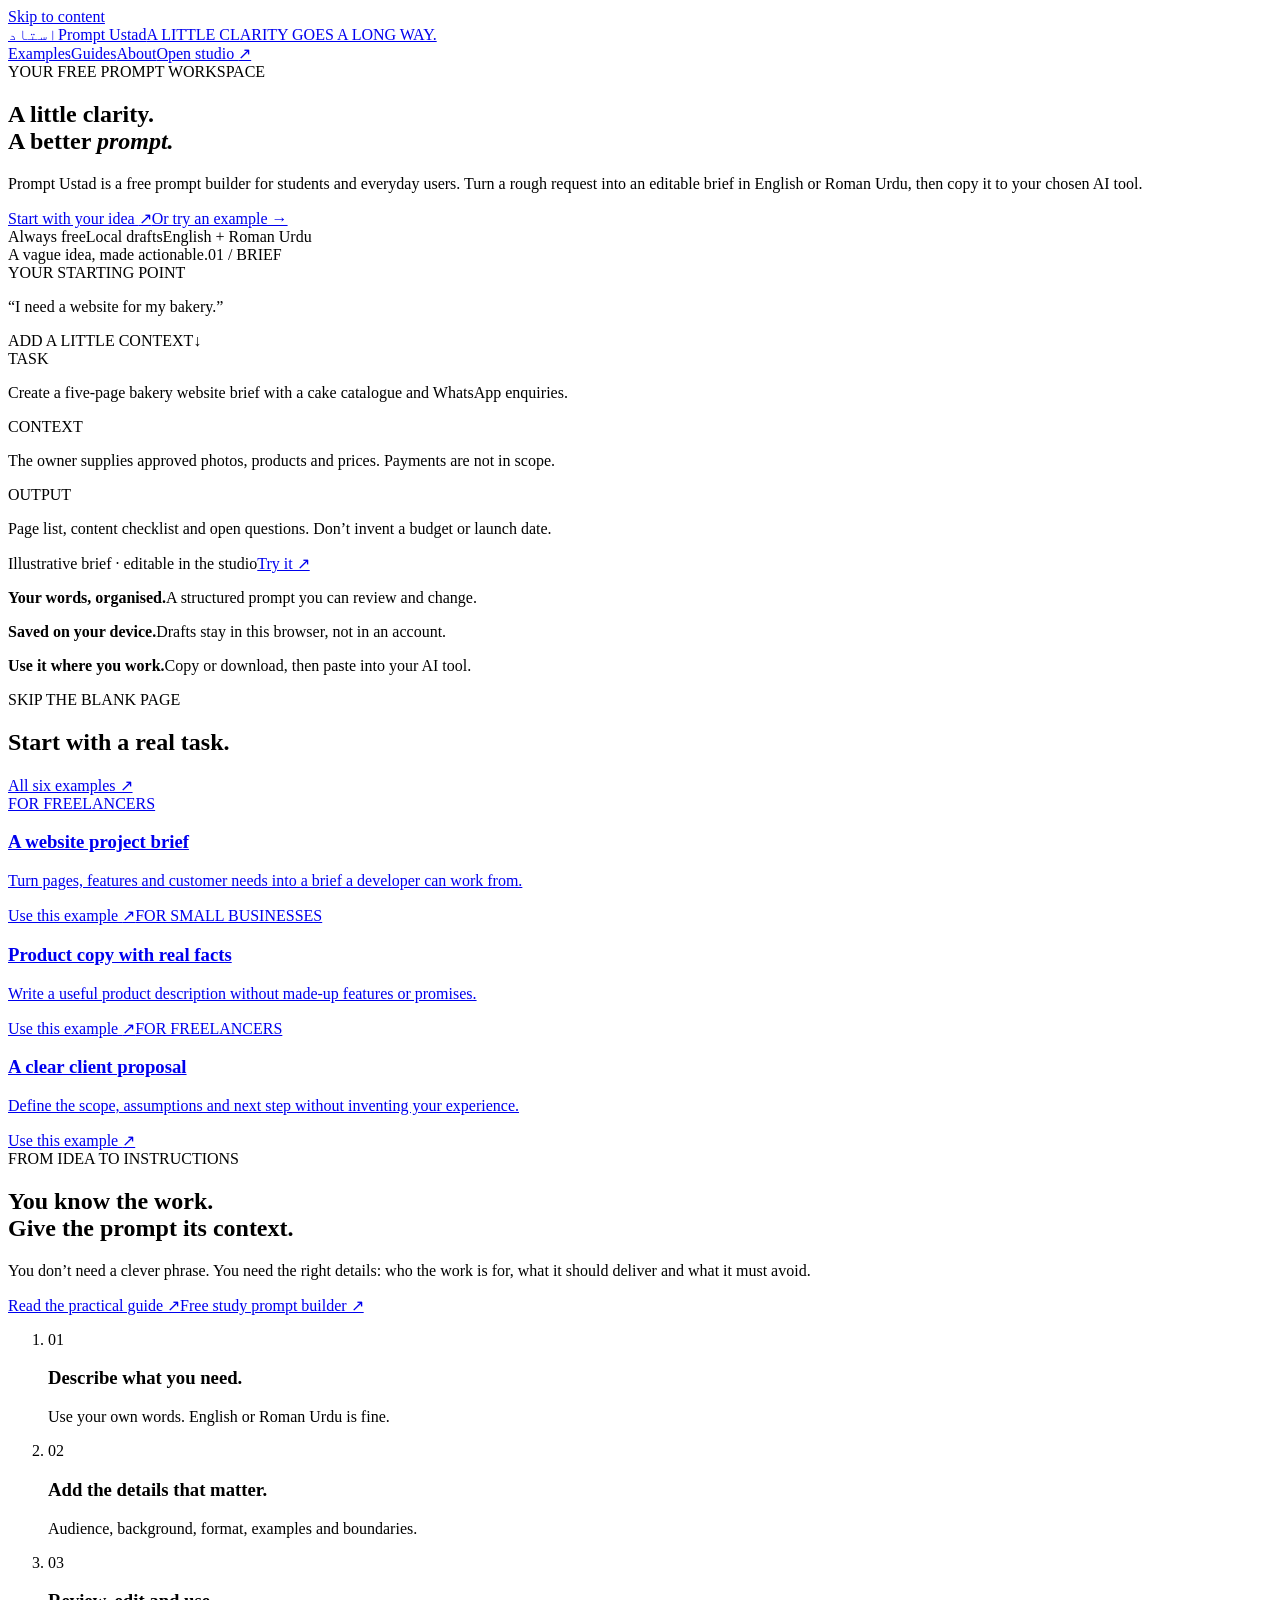
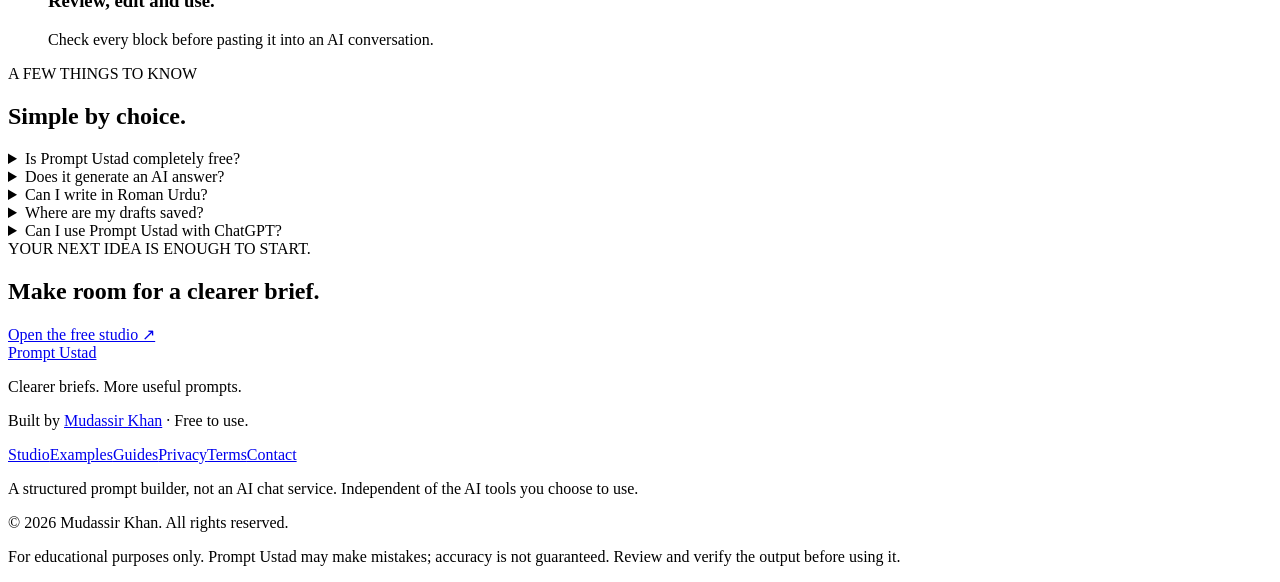
==== commit b08bb345: "Add files via upload" ====
--- a/index.html
+++ b/index.html
@@ -1,8 +1,8 @@
-<!DOCTYPE html>
-
-<html lang="en"><head><meta content="default-src 'self'; script-src 'self' https://www.googletagmanager.com; style-src 'self' 'unsafe-inline'; img-src 'self' data: https://www.google-analytics.com https://region1.google-analytics.com https://www.googletagmanager.com; font-src 'self' data:; connect-src https://prujbsyrsncuatemujfx.supabase.co https://www.google-analytics.com https://region1.google-analytics.com https://www.googletagmanager.com; object-src 'none'; base-uri 'self'; form-action 'self'; worker-src 'self'" http-equiv="Content-Security-Policy"/><meta charset="utf-8" content=""/><meta content="width=device-width,initial-scale=1" name="viewport"/><title>Prompt Ustad — Free Prompt Builder for Clearer Briefs</title><meta content="A free prompt builder for students and everyday users. Organise a rough request into clear, editable instructions in English or Roman Urdu, then copy it to your chosen AI tool." name="description"/><meta content="#f6f5ee" name="theme-color"/><link href="https://mudassirkhan081.github.io/prompt-ustad/" rel="canonical"/><meta content="website" property="og:type"/><meta content="Prompt Ustad" property="og:site_name"/><meta content="Prompt Ustad — Free Prompt Builder for Clearer Briefs" property="og:title"/><meta content="A free prompt builder for students and everyday users. Organise a rough request into clear, editable instructions in English or Roman Urdu, then copy it to your chosen AI tool." property="og:description"/><meta content="https://mudassirkhan081.github.io/prompt-ustad/" property="og:url"/><meta content="summary_large_image" name="twitter:card"/><link href="/prompt-ustad/favicon.svg" rel="icon" type="image/svg+xml"/><link href="/prompt-ustad/public.css" rel="stylesheet"/><meta content="https://mudassirkhan081.github.io/prompt-ustad/og-image.png" property="og:image"/><meta content="1200" property="og:image:width"/><meta content="630" property="og:image:height"/><meta content="Prompt Ustad — free prompt builder. Clearer briefs, more useful prompts." property="og:image:alt"/><meta content="Prompt Ustad — Free Prompt Builder for Clearer Briefs" name="twitter:title"/><meta content="A free prompt builder for students and everyday users. Organise a rough request into clear, editable instructions in English or Roman Urdu, then copy it to your chosen AI tool." name="twitter:description"/><meta content="https://mudassirkhan081.github.io/prompt-ustad/og-image.png" name="twitter:image"/><script type="application/ld+json">{"@context":"https://schema.org","@type":"WebApplication","name":"Prompt Ustad","url":"https://mudassirkhan081.github.io/prompt-ustad/","description":"A free prompt builder for students and everyday users. Organise a rough request into clear, editable instructions in English or Roman Urdu, then copy it to your chosen AI tool.","applicationCategory":"ProductivityApplication","operatingSystem":"Web browser","browserRequirements":"JavaScript enabled","inLanguage":["en","ur-Latn"],"isAccessibleForFree":true,"creator":{"@type":"Person","name":"Mudassir Khan","url":"https://mudassirkhanpf.netlify.app/","@id":"https://mudassirkhan081.github.io/prompt-ustad/about.html#mudassir-khan","sameAs":["https://mudassirkhanpf.netlify.app/","https://www.linkedin.com/in/mudassirkhan-webdev/","https://github.com/Mudassirkhan081"]}}</script><link rel="stylesheet" href="/prompt-ustad/analytics.css"/><script defer src="/prompt-ustad/analytics.js"></script><script type="application/ld+json">{"@context":"https://schema.org","@type":"FAQPage","mainEntity":[{"@type":"Question","name":"Is Prompt Ustad completely free?","acceptedAnswer":{"@type":"Answer","text":"Yes. Every feature in this version is free. There are no subscriptions, paid templates or locked exports."}},{"@type":"Question","name":"Does it generate an AI answer?","acceptedAnswer":{"@type":"Answer","text":"No. It builds a structured prompt using your input and preset rules. Review the result, then copy it into your chosen AI tool. No AI API key is required here."}},{"@type":"Question","name":"Can I write in Roman Urdu?","acceptedAnswer":{"@type":"Answer","text":"Yes. You can write your brief in English or Roman Urdu and choose the language you want the receiving AI to answer in. Your original input stays in the prompt; the builder does not translate it."}},{"@type":"Question","name":"Where are my drafts saved?","acceptedAnswer":{"@type":"Answer","text":"In this browser’s local storage. They are not synced across devices. Clearing browser data removes them, so download important prompts."}}]}</script></head><body><a class="skip" href="#main">Skip to content</a><header class="site-header"><a aria-label="Prompt Ustad home" class="logo" href="/prompt-ustad/"><span class="logo-mark" dir="rtl" lang="ur">استاد</span><span>Prompt Ustad<span class="logo-sub">A LITTLE CLARITY GOES A LONG WAY.</span></span></a><nav aria-label="Main navigation"><a href="/prompt-ustad/examples.html">Examples</a><a href="/prompt-ustad/guides.html">Guides</a><a href="/prompt-ustad/about.html">About</a><a class="button small" href="/prompt-ustad/studio.html">Open studio <span aria-hidden="true">↗</span></a></nav></header><main id="main"><section class="hero"><div class="hero-copy"><span class="eyebrow"><i></i> YOUR FREE PROMPT WORKSPACE</span><h1>A little clarity.<br/>A better <em>prompt.</em></h1><p class="hero-text">Prompt Ustad is a free prompt builder for students and everyday users. Turn a rough request into an editable brief in English or Roman Urdu, then copy it to your chosen AI tool.</p><div class="hero-actions"><a class="button" href="/prompt-ustad/studio.html">Start with your idea <span aria-hidden="true">↗</span></a><a class="text-link" href="/prompt-ustad/examples.html">Or try an example →</a></div><div class="hero-facts"><span>Always free</span><span>Local drafts</span><span>English + Roman Urdu</span></div></div><div aria-label="Example of a structured website brief prompt" class="prompt-demo"><div class="demo-top"><span class="demo-dot"></span><span>A vague idea, made actionable.</span><span class="mono">01 / BRIEF</span></div><div class="demo-input"><span class="mini-label">YOUR STARTING POINT</span><p>“I need a website for my bakery.”</p></div><div class="demo-rule"><span>ADD A LITTLE CONTEXT</span><span aria-hidden="true">↓</span></div><div class="demo-output"><div><span class="prompt-label">TASK</span><p>Create a five-page bakery website brief with a cake catalogue and WhatsApp enquiries.</p></div><div><span class="prompt-label">CONTEXT</span><p>The owner supplies approved photos, products and prices. Payments are not in scope.</p></div><div><span class="prompt-label">OUTPUT</span><p>Page list, content checklist and open questions. Don’t invent a budget or launch date.</p></div></div><div class="demo-bottom"><span>Illustrative brief · editable in the studio</span><a href="/prompt-ustad/studio.html?example=website">Try it ↗</a></div></div></section>
-<section aria-label="How the tool works" class="principles"><p><strong>Your words, organised.</strong><span>A structured prompt you can review and change.</span></p><p><strong>Saved on your device.</strong><span>Drafts stay in this browser, not in an account.</span></p><p><strong>Use it where you work.</strong><span>Copy or download, then paste into your AI tool.</span></p></section>
-<section class="section"><div class="section-heading"><div><span class="eyebrow">SKIP THE BLANK PAGE</span><h2>Start with a real task.</h2></div><a class="text-link" href="/prompt-ustad/examples.html">All six examples ↗</a></div><div class="template-grid"><a class="template-card" href="/prompt-ustad/studio.html?example=website"><span class="eyebrow">FOR FREELANCERS</span><h3>A website project brief</h3><p>Turn pages, features and customer needs into a brief a developer can work from.</p><span class="card-action">Use this example <span aria-hidden="true">↗</span></span></a><a class="template-card" href="/prompt-ustad/studio.html?example=product"><span class="eyebrow">FOR SMALL BUSINESSES</span><h3>Product copy with real facts</h3><p>Write a useful product description without made-up features or promises.</p><span class="card-action">Use this example <span aria-hidden="true">↗</span></span></a><a class="template-card" href="/prompt-ustad/studio.html?example=proposal"><span class="eyebrow">FOR FREELANCERS</span><h3>A clear client proposal</h3><p>Define the scope, assumptions and next step without inventing your experience.</p><span class="card-action">Use this example <span aria-hidden="true">↗</span></span></a></div></section>
-<section class="how-section"><div><span class="eyebrow">FROM IDEA TO INSTRUCTIONS</span><h2>You know the work.<br/>Give the prompt its context.</h2><p>You don’t need a clever phrase. You need the right details: who the work is for, what it should deliver and what it must avoid.</p><a class="text-link" href="/prompt-ustad/guides-write-a-clear-prompt.html">Read the practical guide ↗</a><a class="text-link" href="/prompt-ustad/student-prompt-builder.html">Free study prompt builder ↗</a></div><ol class="steps"><li><span>01</span><div><h3>Describe what you need.</h3><p>Use your own words. English or Roman Urdu is fine.</p></div></li><li><span>02</span><div><h3>Add the details that matter.</h3><p>Audience, background, format, examples and boundaries.</p></div></li><li><span>03</span><div><h3>Review, edit and use.</h3><p>Check every block before pasting it into an AI conversation.</p></div></li></ol></section>
-<section class="faq section"><div><span class="eyebrow">A FEW THINGS TO KNOW</span><h2>Simple by choice.</h2></div><div><details><summary>Is Prompt Ustad completely free?</summary><p>Yes. Every feature in this version is free. There are no subscriptions, paid templates or locked exports.</p></details><details><summary>Does it generate an AI answer?</summary><p>No. It builds a structured prompt using your input and preset rules. Review the result, then copy it into your chosen AI tool. No AI API key is required here.</p></details><details><summary>Can I write in Roman Urdu?</summary><p>Yes. You can write your brief in English or Roman Urdu and choose the language you want the receiving AI to answer in. Your original input stays in the prompt; the builder does not translate it.</p></details><details><summary>Where are my drafts saved?</summary><p>In this browser’s local storage. They are not synced across devices. Clearing browser data removes them, so download important prompts.</p></details></div></section>
+<!DOCTYPE html>
+
+<html lang="en"><head><meta content="default-src 'self'; script-src 'self' https://www.googletagmanager.com; style-src 'self' 'unsafe-inline'; img-src 'self' data: https://www.google-analytics.com https://region1.google-analytics.com https://www.googletagmanager.com; font-src 'self' data:; connect-src https://prujbsyrsncuatemujfx.supabase.co https://www.google-analytics.com https://region1.google-analytics.com https://www.googletagmanager.com; object-src 'none'; base-uri 'self'; form-action 'self'; worker-src 'self'" http-equiv="Content-Security-Policy"/><meta charset="utf-8" content=""/><meta content="width=device-width,initial-scale=1" name="viewport"/><title>Free Prompt Builder for ChatGPT &amp; AI Tools | Prompt Ustad</title><meta content="A free AI prompt builder for students and everyday users. Organise a clear brief in English or Roman Urdu, then copy it into ChatGPT or another AI tool." name="description"/><meta content="#f6f5ee" name="theme-color"/><link href="https://mudassirkhan081.github.io/prompt-ustad/" rel="canonical"/><meta content="website" property="og:type"/><meta content="Prompt Ustad" property="og:site_name"/><meta content="Free Prompt Builder for ChatGPT &amp; AI Tools | Prompt Ustad" property="og:title"/><meta content="A free AI prompt builder for students and everyday users. Organise a clear brief in English or Roman Urdu, then copy it into ChatGPT or another AI tool." property="og:description"/><meta content="https://mudassirkhan081.github.io/prompt-ustad/" property="og:url"/><meta content="summary_large_image" name="twitter:card"/><link href="/prompt-ustad/favicon.svg" rel="icon" type="image/svg+xml"/><link href="/prompt-ustad/public.css" rel="stylesheet"/><meta content="https://mudassirkhan081.github.io/prompt-ustad/og-image.png" property="og:image"/><meta content="1200" property="og:image:width"/><meta content="630" property="og:image:height"/><meta content="Prompt Ustad — free prompt builder. Clearer briefs, more useful prompts." property="og:image:alt"/><meta content="Free Prompt Builder for ChatGPT &amp; AI Tools | Prompt Ustad" name="twitter:title"/><meta content="A free AI prompt builder for students and everyday users. Organise a clear brief in English or Roman Urdu, then copy it into ChatGPT or another AI tool." name="twitter:description"/><meta content="https://mudassirkhan081.github.io/prompt-ustad/og-image.png" name="twitter:image"/><script type="application/ld+json">{"@context":"https://schema.org","@type":"WebApplication","name":"Prompt Ustad","url":"https://mudassirkhan081.github.io/prompt-ustad/","description":"A free AI prompt builder for students and everyday users. Organise a clear brief in English or Roman Urdu, then copy it into ChatGPT or another AI tool.","applicationCategory":"ProductivityApplication","operatingSystem":"Web browser","browserRequirements":"JavaScript enabled","inLanguage":["en","ur-Latn"],"isAccessibleForFree":true,"creator":{"@type":"Person","name":"Mudassir Khan","url":"https://mudassirkhanpf.netlify.app/","@id":"https://mudassirkhan081.github.io/prompt-ustad/about.html#mudassir-khan","sameAs":["https://mudassirkhanpf.netlify.app/","https://www.linkedin.com/in/mudassirkhan-webdev/","https://github.com/Mudassirkhan081"]}}</script><link rel="stylesheet" href="/prompt-ustad/analytics.css"/><script defer src="/prompt-ustad/analytics.js"></script><script type="application/ld+json">{"@context":"https://schema.org","@type":"FAQPage","mainEntity":[{"@type":"Question","name":"Is Prompt Ustad completely free?","acceptedAnswer":{"@type":"Answer","text":"Yes. Every feature in this version is free. There are no subscriptions, paid templates or locked exports."}},{"@type":"Question","name":"Does it generate an AI answer?","acceptedAnswer":{"@type":"Answer","text":"No. It builds a structured prompt using your input and preset rules. Review the result, then copy it into your chosen AI tool. No AI API key is required here."}},{"@type":"Question","name":"Can I write in Roman Urdu?","acceptedAnswer":{"@type":"Answer","text":"Yes. You can write your brief in English or Roman Urdu and choose the language you want the receiving AI to answer in. Your original input stays in the prompt; the builder does not translate it."}},{"@type":"Question","name":"Where are my drafts saved?","acceptedAnswer":{"@type":"Answer","text":"In this browser’s local storage. They are not synced across devices. Clearing browser data removes them, so download important prompts."}},{"@type":"Question","name":"Can I use Prompt Ustad with ChatGPT?","acceptedAnswer":{"@type":"Answer","text":"Yes. Create and edit a prompt here, then copy it into ChatGPT or another AI tool you choose. Prompt Ustad does not connect to ChatGPT or generate its answer."}}]}</script></head><body><a class="skip" href="#main">Skip to content</a><header class="site-header"><a aria-label="Prompt Ustad home" class="logo" href="/prompt-ustad/"><span class="logo-mark" dir="rtl" lang="ur">استاد</span><span>Prompt Ustad<span class="logo-sub">A LITTLE CLARITY GOES A LONG WAY.</span></span></a><nav aria-label="Main navigation"><a href="/prompt-ustad/examples.html">Examples</a><a href="/prompt-ustad/guides.html">Guides</a><a href="/prompt-ustad/about.html">About</a><a class="button small" href="/prompt-ustad/studio.html">Open studio <span aria-hidden="true">↗</span></a></nav></header><main id="main"><section class="hero"><div class="hero-copy"><span class="eyebrow"><i></i> YOUR FREE PROMPT WORKSPACE</span><h1>A little clarity.<br/>A better <em>prompt.</em></h1><p class="hero-text">Prompt Ustad is a free prompt builder for students and everyday users. Turn a rough request into an editable brief in English or Roman Urdu, then copy it to your chosen AI tool.</p><div class="hero-actions"><a class="button" href="/prompt-ustad/studio.html">Start with your idea <span aria-hidden="true">↗</span></a><a class="text-link" href="/prompt-ustad/examples.html">Or try an example →</a></div><div class="hero-facts"><span>Always free</span><span>Local drafts</span><span>English + Roman Urdu</span></div></div><div aria-label="Example of a structured website brief prompt" class="prompt-demo"><div class="demo-top"><span class="demo-dot"></span><span>A vague idea, made actionable.</span><span class="mono">01 / BRIEF</span></div><div class="demo-input"><span class="mini-label">YOUR STARTING POINT</span><p>“I need a website for my bakery.”</p></div><div class="demo-rule"><span>ADD A LITTLE CONTEXT</span><span aria-hidden="true">↓</span></div><div class="demo-output"><div><span class="prompt-label">TASK</span><p>Create a five-page bakery website brief with a cake catalogue and WhatsApp enquiries.</p></div><div><span class="prompt-label">CONTEXT</span><p>The owner supplies approved photos, products and prices. Payments are not in scope.</p></div><div><span class="prompt-label">OUTPUT</span><p>Page list, content checklist and open questions. Don’t invent a budget or launch date.</p></div></div><div class="demo-bottom"><span>Illustrative brief · editable in the studio</span><a href="/prompt-ustad/studio.html?example=website">Try it ↗</a></div></div></section>
+<section aria-label="How the tool works" class="principles"><p><strong>Your words, organised.</strong><span>A structured prompt you can review and change.</span></p><p><strong>Saved on your device.</strong><span>Drafts stay in this browser, not in an account.</span></p><p><strong>Use it where you work.</strong><span>Copy or download, then paste into your AI tool.</span></p></section>
+<section class="section"><div class="section-heading"><div><span class="eyebrow">SKIP THE BLANK PAGE</span><h2>Start with a real task.</h2></div><a class="text-link" href="/prompt-ustad/examples.html">All six examples ↗</a></div><div class="template-grid"><a class="template-card" href="/prompt-ustad/studio.html?example=website"><span class="eyebrow">FOR FREELANCERS</span><h3>A website project brief</h3><p>Turn pages, features and customer needs into a brief a developer can work from.</p><span class="card-action">Use this example <span aria-hidden="true">↗</span></span></a><a class="template-card" href="/prompt-ustad/studio.html?example=product"><span class="eyebrow">FOR SMALL BUSINESSES</span><h3>Product copy with real facts</h3><p>Write a useful product description without made-up features or promises.</p><span class="card-action">Use this example <span aria-hidden="true">↗</span></span></a><a class="template-card" href="/prompt-ustad/studio.html?example=proposal"><span class="eyebrow">FOR FREELANCERS</span><h3>A clear client proposal</h3><p>Define the scope, assumptions and next step without inventing your experience.</p><span class="card-action">Use this example <span aria-hidden="true">↗</span></span></a></div></section>
+<section class="how-section"><div><span class="eyebrow">FROM IDEA TO INSTRUCTIONS</span><h2>You know the work.<br/>Give the prompt its context.</h2><p>You don’t need a clever phrase. You need the right details: who the work is for, what it should deliver and what it must avoid.</p><a class="text-link" href="/prompt-ustad/guides-write-a-clear-prompt.html">Read the practical guide ↗</a><a class="text-link" href="/prompt-ustad/student-prompt-builder.html">Free study prompt builder ↗</a></div><ol class="steps"><li><span>01</span><div><h3>Describe what you need.</h3><p>Use your own words. English or Roman Urdu is fine.</p></div></li><li><span>02</span><div><h3>Add the details that matter.</h3><p>Audience, background, format, examples and boundaries.</p></div></li><li><span>03</span><div><h3>Review, edit and use.</h3><p>Check every block before pasting it into an AI conversation.</p></div></li></ol></section>
+<section class="faq section"><div><span class="eyebrow">A FEW THINGS TO KNOW</span><h2>Simple by choice.</h2></div><div><details><summary>Is Prompt Ustad completely free?</summary><p>Yes. Every feature in this version is free. There are no subscriptions, paid templates or locked exports.</p></details><details><summary>Does it generate an AI answer?</summary><p>No. It builds a structured prompt using your input and preset rules. Review the result, then copy it into your chosen AI tool. No AI API key is required here.</p></details><details><summary>Can I write in Roman Urdu?</summary><p>Yes. You can write your brief in English or Roman Urdu and choose the language you want the receiving AI to answer in. Your original input stays in the prompt; the builder does not translate it.</p></details><details><summary>Where are my drafts saved?</summary><p>In this browser’s local storage. They are not synced across devices. Clearing browser data removes them, so download important prompts.</p></details><details><summary>Can I use Prompt Ustad with ChatGPT?</summary><p>Yes. Create and edit a prompt here, then copy it into ChatGPT or another AI tool you choose. Prompt Ustad does not connect to ChatGPT or generate its answer.</p></details></div></section>
 <section class="closing"><span class="eyebrow">YOUR NEXT IDEA IS ENOUGH TO START.</span><h2>Make room for a clearer brief.</h2><a class="button pale" href="/prompt-ustad/studio.html">Open the free studio ↗</a></section></main><footer class="site-footer"><div><a class="footer-brand" href="/prompt-ustad/">Prompt Ustad</a><p>Clearer briefs. More useful prompts.</p><p class="fine">Built by <a href="https://mudassirkhanpf.netlify.app/">Mudassir Khan</a> · Free to use.</p></div><div class="footer-links"><a href="/prompt-ustad/studio.html">Studio</a><a href="/prompt-ustad/examples.html">Examples</a><a href="/prompt-ustad/guides.html">Guides</a><a href="/prompt-ustad/privacy.html">Privacy</a><a href="/prompt-ustad/terms.html">Terms</a><a href="mailto:muddikhan081@gmail.com">Contact</a></div><p class="fine footer-bottom">A structured prompt builder, not an AI chat service. Independent of the AI tools you choose to use.</p><p class="fine pu-copyright">© 2026 Mudassir Khan. All rights reserved.</p><p class="fine pu-disclaimer">For educational purposes only. Prompt Ustad may make mistakes; accuracy is not guaranteed. Review and verify the output before using it.</p></footer></body></html>
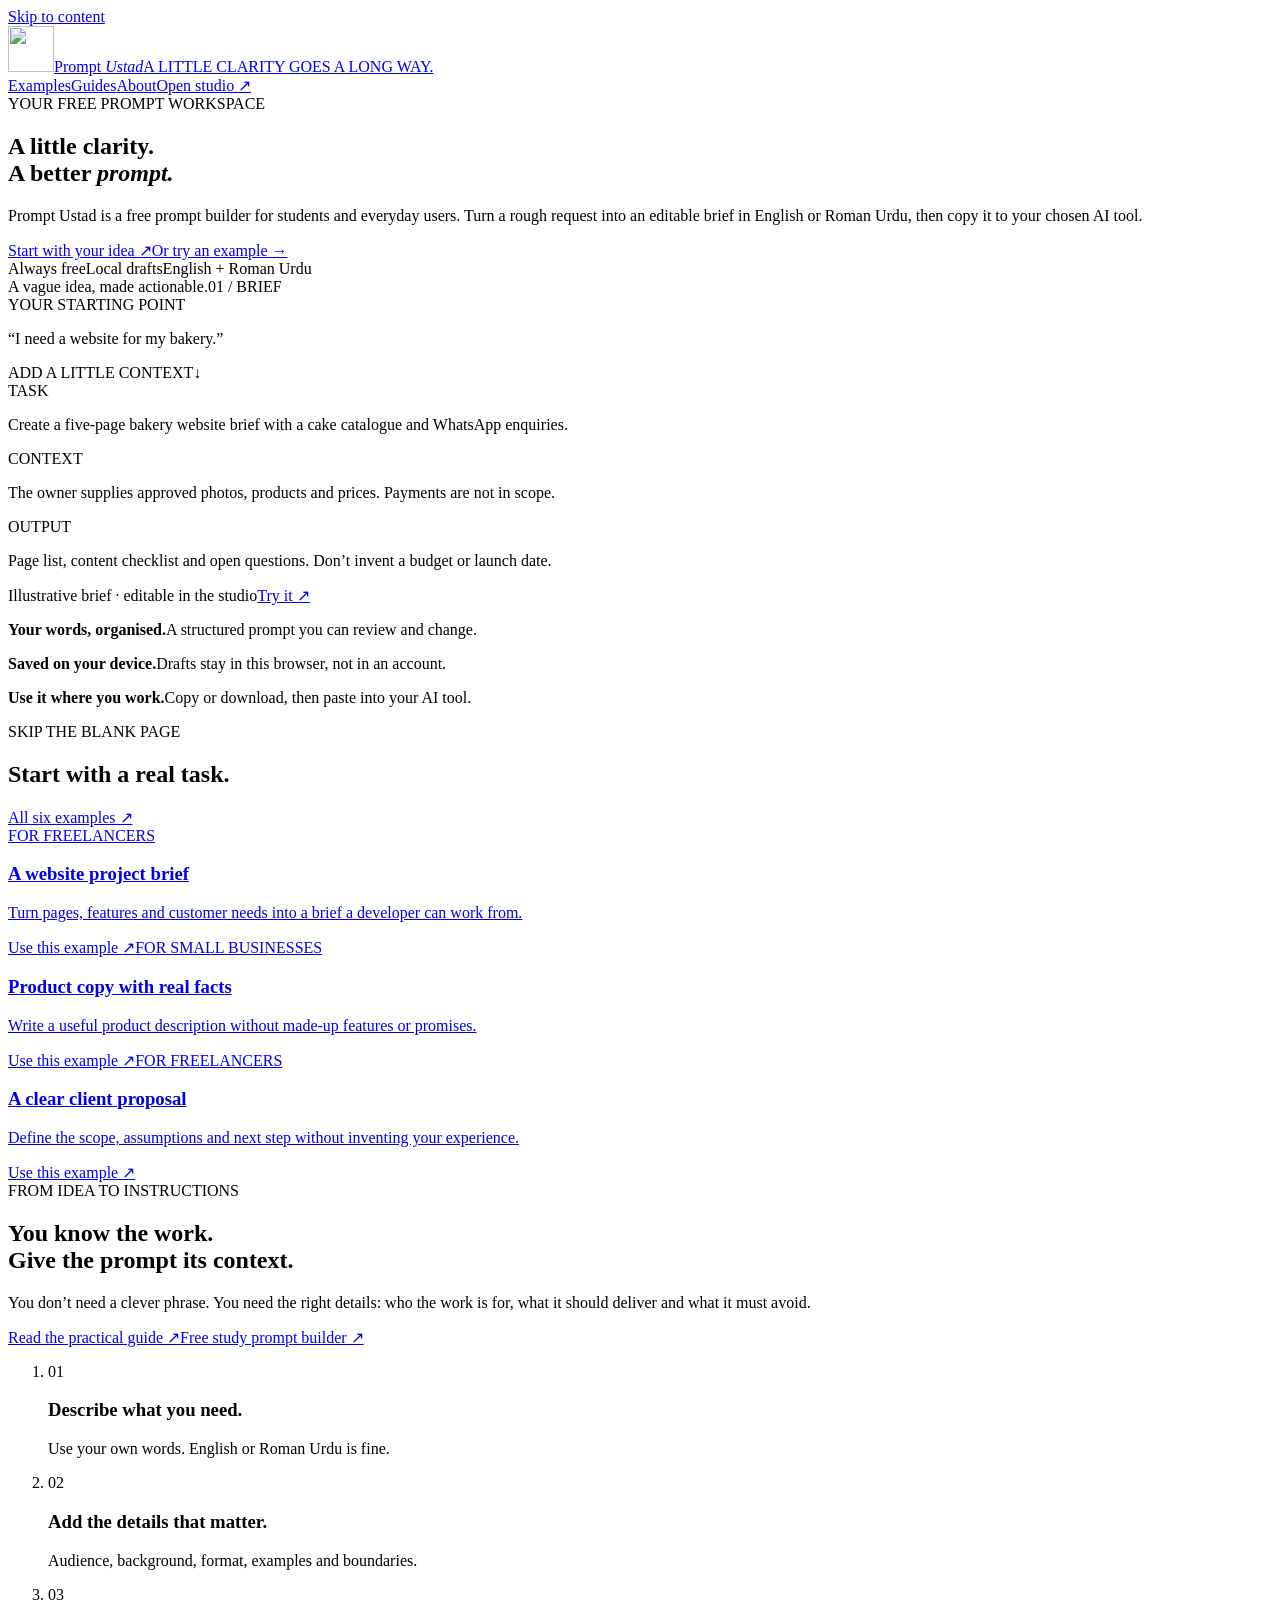
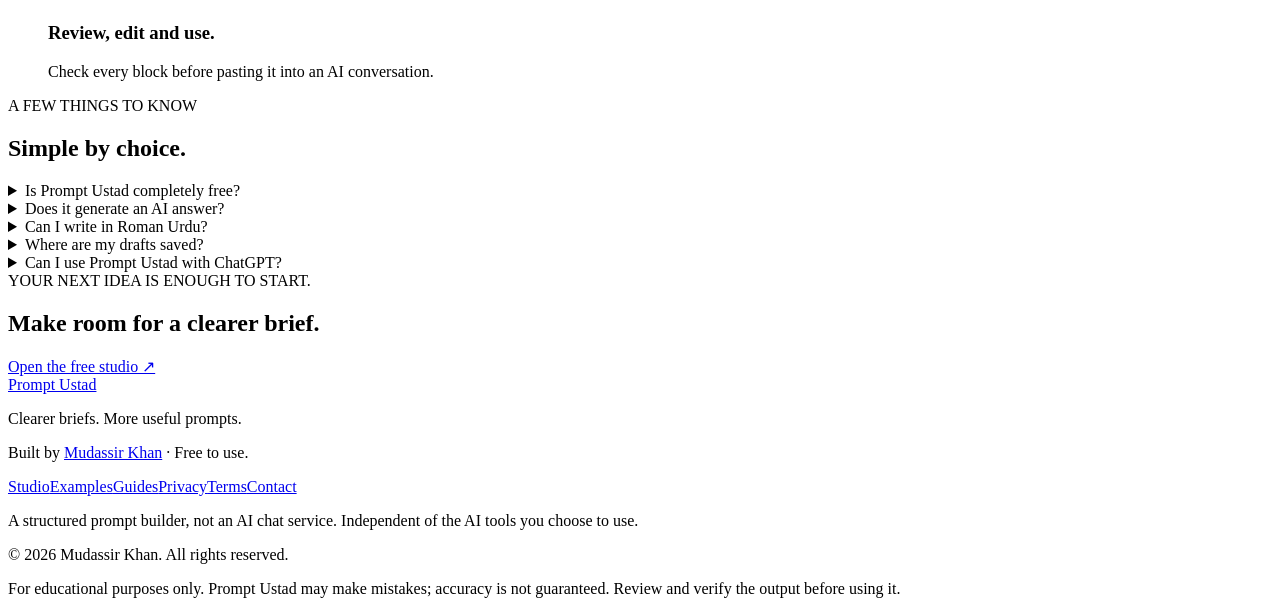
==== commit 87721698: "Add files via upload" ====
--- a/index.html
+++ b/index.html
@@ -1,6 +1,6 @@
 <!DOCTYPE html>
 
-<html lang="en"><head><meta content="default-src 'self'; script-src 'self' https://www.googletagmanager.com; style-src 'self' 'unsafe-inline'; img-src 'self' data: https://www.google-analytics.com https://region1.google-analytics.com https://www.googletagmanager.com; font-src 'self' data:; connect-src https://prujbsyrsncuatemujfx.supabase.co https://www.google-analytics.com https://region1.google-analytics.com https://www.googletagmanager.com; object-src 'none'; base-uri 'self'; form-action 'self'; worker-src 'self'" http-equiv="Content-Security-Policy"/><meta charset="utf-8" content=""/><meta content="width=device-width,initial-scale=1" name="viewport"/><title>Free Prompt Builder for ChatGPT &amp; AI Tools | Prompt Ustad</title><meta content="A free AI prompt builder for students and everyday users. Organise a clear brief in English or Roman Urdu, then copy it into ChatGPT or another AI tool." name="description"/><meta content="#f6f5ee" name="theme-color"/><link href="https://mudassirkhan081.github.io/prompt-ustad/" rel="canonical"/><meta content="website" property="og:type"/><meta content="Prompt Ustad" property="og:site_name"/><meta content="Free Prompt Builder for ChatGPT &amp; AI Tools | Prompt Ustad" property="og:title"/><meta content="A free AI prompt builder for students and everyday users. Organise a clear brief in English or Roman Urdu, then copy it into ChatGPT or another AI tool." property="og:description"/><meta content="https://mudassirkhan081.github.io/prompt-ustad/" property="og:url"/><meta content="summary_large_image" name="twitter:card"/><link href="/prompt-ustad/favicon.svg" rel="icon" type="image/svg+xml"/><link href="/prompt-ustad/public.css" rel="stylesheet"/><meta content="https://mudassirkhan081.github.io/prompt-ustad/og-image.png" property="og:image"/><meta content="1200" property="og:image:width"/><meta content="630" property="og:image:height"/><meta content="Prompt Ustad — free prompt builder. Clearer briefs, more useful prompts." property="og:image:alt"/><meta content="Free Prompt Builder for ChatGPT &amp; AI Tools | Prompt Ustad" name="twitter:title"/><meta content="A free AI prompt builder for students and everyday users. Organise a clear brief in English or Roman Urdu, then copy it into ChatGPT or another AI tool." name="twitter:description"/><meta content="https://mudassirkhan081.github.io/prompt-ustad/og-image.png" name="twitter:image"/><script type="application/ld+json">{"@context":"https://schema.org","@type":"WebApplication","name":"Prompt Ustad","url":"https://mudassirkhan081.github.io/prompt-ustad/","description":"A free AI prompt builder for students and everyday users. Organise a clear brief in English or Roman Urdu, then copy it into ChatGPT or another AI tool.","applicationCategory":"ProductivityApplication","operatingSystem":"Web browser","browserRequirements":"JavaScript enabled","inLanguage":["en","ur-Latn"],"isAccessibleForFree":true,"creator":{"@type":"Person","name":"Mudassir Khan","url":"https://mudassirkhanpf.netlify.app/","@id":"https://mudassirkhan081.github.io/prompt-ustad/about.html#mudassir-khan","sameAs":["https://mudassirkhanpf.netlify.app/","https://www.linkedin.com/in/mudassirkhan-webdev/","https://github.com/Mudassirkhan081"]}}</script><link rel="stylesheet" href="/prompt-ustad/analytics.css"/><script defer src="/prompt-ustad/analytics.js"></script><script type="application/ld+json">{"@context":"https://schema.org","@type":"FAQPage","mainEntity":[{"@type":"Question","name":"Is Prompt Ustad completely free?","acceptedAnswer":{"@type":"Answer","text":"Yes. Every feature in this version is free. There are no subscriptions, paid templates or locked exports."}},{"@type":"Question","name":"Does it generate an AI answer?","acceptedAnswer":{"@type":"Answer","text":"No. It builds a structured prompt using your input and preset rules. Review the result, then copy it into your chosen AI tool. No AI API key is required here."}},{"@type":"Question","name":"Can I write in Roman Urdu?","acceptedAnswer":{"@type":"Answer","text":"Yes. You can write your brief in English or Roman Urdu and choose the language you want the receiving AI to answer in. Your original input stays in the prompt; the builder does not translate it."}},{"@type":"Question","name":"Where are my drafts saved?","acceptedAnswer":{"@type":"Answer","text":"In this browser’s local storage. They are not synced across devices. Clearing browser data removes them, so download important prompts."}},{"@type":"Question","name":"Can I use Prompt Ustad with ChatGPT?","acceptedAnswer":{"@type":"Answer","text":"Yes. Create and edit a prompt here, then copy it into ChatGPT or another AI tool you choose. Prompt Ustad does not connect to ChatGPT or generate its answer."}}]}</script></head><body><a class="skip" href="#main">Skip to content</a><header class="site-header"><a aria-label="Prompt Ustad home" class="logo" href="/prompt-ustad/"><span class="logo-mark" dir="rtl" lang="ur">استاد</span><span>Prompt Ustad<span class="logo-sub">A LITTLE CLARITY GOES A LONG WAY.</span></span></a><nav aria-label="Main navigation"><a href="/prompt-ustad/examples.html">Examples</a><a href="/prompt-ustad/guides.html">Guides</a><a href="/prompt-ustad/about.html">About</a><a class="button small" href="/prompt-ustad/studio.html">Open studio <span aria-hidden="true">↗</span></a></nav></header><main id="main"><section class="hero"><div class="hero-copy"><span class="eyebrow"><i></i> YOUR FREE PROMPT WORKSPACE</span><h1>A little clarity.<br/>A better <em>prompt.</em></h1><p class="hero-text">Prompt Ustad is a free prompt builder for students and everyday users. Turn a rough request into an editable brief in English or Roman Urdu, then copy it to your chosen AI tool.</p><div class="hero-actions"><a class="button" href="/prompt-ustad/studio.html">Start with your idea <span aria-hidden="true">↗</span></a><a class="text-link" href="/prompt-ustad/examples.html">Or try an example →</a></div><div class="hero-facts"><span>Always free</span><span>Local drafts</span><span>English + Roman Urdu</span></div></div><div aria-label="Example of a structured website brief prompt" class="prompt-demo"><div class="demo-top"><span class="demo-dot"></span><span>A vague idea, made actionable.</span><span class="mono">01 / BRIEF</span></div><div class="demo-input"><span class="mini-label">YOUR STARTING POINT</span><p>“I need a website for my bakery.”</p></div><div class="demo-rule"><span>ADD A LITTLE CONTEXT</span><span aria-hidden="true">↓</span></div><div class="demo-output"><div><span class="prompt-label">TASK</span><p>Create a five-page bakery website brief with a cake catalogue and WhatsApp enquiries.</p></div><div><span class="prompt-label">CONTEXT</span><p>The owner supplies approved photos, products and prices. Payments are not in scope.</p></div><div><span class="prompt-label">OUTPUT</span><p>Page list, content checklist and open questions. Don’t invent a budget or launch date.</p></div></div><div class="demo-bottom"><span>Illustrative brief · editable in the studio</span><a href="/prompt-ustad/studio.html?example=website">Try it ↗</a></div></div></section>
+<html lang="en"><head><meta content="default-src 'self'; script-src 'self' https://www.googletagmanager.com; style-src 'self' 'unsafe-inline'; img-src 'self' data: https://www.google-analytics.com https://region1.google-analytics.com https://www.googletagmanager.com; font-src 'self' data:; connect-src https://prujbsyrsncuatemujfx.supabase.co https://www.google-analytics.com https://region1.google-analytics.com https://www.googletagmanager.com; object-src 'none'; base-uri 'self'; form-action 'self'; worker-src 'self'" http-equiv="Content-Security-Policy"/><meta charset="utf-8" content=""/><meta content="width=device-width,initial-scale=1" name="viewport"/><title>Free Prompt Builder for ChatGPT &amp; AI Tools | Prompt Ustad</title><meta content="A free AI prompt builder for students and everyday users. Organise a clear brief in English or Roman Urdu, then copy it into ChatGPT or another AI tool." name="description"/><meta content="#f6f5ee" name="theme-color"/><link href="https://mudassirkhan081.github.io/prompt-ustad/" rel="canonical"/><meta content="website" property="og:type"/><meta content="Prompt Ustad" property="og:site_name"/><meta content="Free Prompt Builder for ChatGPT &amp; AI Tools | Prompt Ustad" property="og:title"/><meta content="A free AI prompt builder for students and everyday users. Organise a clear brief in English or Roman Urdu, then copy it into ChatGPT or another AI tool." property="og:description"/><meta content="https://mudassirkhan081.github.io/prompt-ustad/" property="og:url"/><meta content="summary_large_image" name="twitter:card"/><link href="/prompt-ustad/favicon.svg" rel="icon" type="image/svg+xml"/><link href="/prompt-ustad/public.css" rel="stylesheet"/><meta content="https://mudassirkhan081.github.io/prompt-ustad/og-image.png" property="og:image"/><meta content="1200" property="og:image:width"/><meta content="630" property="og:image:height"/><meta content="Prompt Ustad — free prompt builder. Clearer briefs, more useful prompts." property="og:image:alt"/><meta content="Free Prompt Builder for ChatGPT &amp; AI Tools | Prompt Ustad" name="twitter:title"/><meta content="A free AI prompt builder for students and everyday users. Organise a clear brief in English or Roman Urdu, then copy it into ChatGPT or another AI tool." name="twitter:description"/><meta content="https://mudassirkhan081.github.io/prompt-ustad/og-image.png" name="twitter:image"/><script type="application/ld+json">{"@context":"https://schema.org","@type":"WebApplication","name":"Prompt Ustad","url":"https://mudassirkhan081.github.io/prompt-ustad/","description":"A free AI prompt builder for students and everyday users. Organise a clear brief in English or Roman Urdu, then copy it into ChatGPT or another AI tool.","applicationCategory":"ProductivityApplication","operatingSystem":"Web browser","browserRequirements":"JavaScript enabled","inLanguage":["en","ur-Latn"],"isAccessibleForFree":true,"creator":{"@type":"Person","name":"Mudassir Khan","url":"https://mudassirkhanpf.netlify.app/","@id":"https://mudassirkhan081.github.io/prompt-ustad/about.html#mudassir-khan","sameAs":["https://mudassirkhanpf.netlify.app/","https://www.linkedin.com/in/mudassirkhan-webdev/","https://github.com/Mudassirkhan081"]}}</script><link rel="stylesheet" href="/prompt-ustad/analytics.css"/><script defer src="/prompt-ustad/analytics.js"></script><script type="application/ld+json">{"@context":"https://schema.org","@type":"FAQPage","mainEntity":[{"@type":"Question","name":"Is Prompt Ustad completely free?","acceptedAnswer":{"@type":"Answer","text":"Yes. Every feature in this version is free. There are no subscriptions, paid templates or locked exports."}},{"@type":"Question","name":"Does it generate an AI answer?","acceptedAnswer":{"@type":"Answer","text":"No. It builds a structured prompt using your input and preset rules. Review the result, then copy it into your chosen AI tool. No AI API key is required here."}},{"@type":"Question","name":"Can I write in Roman Urdu?","acceptedAnswer":{"@type":"Answer","text":"Yes. You can write your brief in English or Roman Urdu and choose the language you want the receiving AI to answer in. Your original input stays in the prompt; the builder does not translate it."}},{"@type":"Question","name":"Where are my drafts saved?","acceptedAnswer":{"@type":"Answer","text":"In this browser’s local storage. They are not synced across devices. Clearing browser data removes them, so download important prompts."}},{"@type":"Question","name":"Can I use Prompt Ustad with ChatGPT?","acceptedAnswer":{"@type":"Answer","text":"Yes. Create and edit a prompt here, then copy it into ChatGPT or another AI tool you choose. Prompt Ustad does not connect to ChatGPT or generate its answer."}}]}</script></head><body><a class="skip" href="#main">Skip to content</a><header class="site-header"><a aria-label="Prompt Ustad home" class="logo" href="/prompt-ustad/"><img alt="" aria-hidden="true" class="logo-mark" height="46" src="/prompt-ustad/logo-mark.svg" width="46"/><span class="logo-copy"><span class="logo-name">Prompt <em>Ustad</em></span><span class="logo-sub">A LITTLE CLARITY GOES A LONG WAY.</span></span></a><nav aria-label="Main navigation"><a href="/prompt-ustad/examples.html">Examples</a><a href="/prompt-ustad/guides.html">Guides</a><a href="/prompt-ustad/about.html">About</a><a class="button small" href="/prompt-ustad/studio.html">Open studio <span aria-hidden="true">↗</span></a></nav></header><main id="main"><section class="hero"><div class="hero-copy"><span class="eyebrow"><i></i> YOUR FREE PROMPT WORKSPACE</span><h1>A little clarity.<br/>A better <em>prompt.</em></h1><p class="hero-text">Prompt Ustad is a free prompt builder for students and everyday users. Turn a rough request into an editable brief in English or Roman Urdu, then copy it to your chosen AI tool.</p><div class="hero-actions"><a class="button" href="/prompt-ustad/studio.html">Start with your idea <span aria-hidden="true">↗</span></a><a class="text-link" href="/prompt-ustad/examples.html">Or try an example →</a></div><div class="hero-facts"><span>Always free</span><span>Local drafts</span><span>English + Roman Urdu</span></div></div><div aria-label="Example of a structured website brief prompt" class="prompt-demo"><div class="demo-top"><span class="demo-dot"></span><span>A vague idea, made actionable.</span><span class="mono">01 / BRIEF</span></div><div class="demo-input"><span class="mini-label">YOUR STARTING POINT</span><p>“I need a website for my bakery.”</p></div><div class="demo-rule"><span>ADD A LITTLE CONTEXT</span><span aria-hidden="true">↓</span></div><div class="demo-output"><div><span class="prompt-label">TASK</span><p>Create a five-page bakery website brief with a cake catalogue and WhatsApp enquiries.</p></div><div><span class="prompt-label">CONTEXT</span><p>The owner supplies approved photos, products and prices. Payments are not in scope.</p></div><div><span class="prompt-label">OUTPUT</span><p>Page list, content checklist and open questions. Don’t invent a budget or launch date.</p></div></div><div class="demo-bottom"><span>Illustrative brief · editable in the studio</span><a href="/prompt-ustad/studio.html?example=website">Try it ↗</a></div></div></section>
 <section aria-label="How the tool works" class="principles"><p><strong>Your words, organised.</strong><span>A structured prompt you can review and change.</span></p><p><strong>Saved on your device.</strong><span>Drafts stay in this browser, not in an account.</span></p><p><strong>Use it where you work.</strong><span>Copy or download, then paste into your AI tool.</span></p></section>
 <section class="section"><div class="section-heading"><div><span class="eyebrow">SKIP THE BLANK PAGE</span><h2>Start with a real task.</h2></div><a class="text-link" href="/prompt-ustad/examples.html">All six examples ↗</a></div><div class="template-grid"><a class="template-card" href="/prompt-ustad/studio.html?example=website"><span class="eyebrow">FOR FREELANCERS</span><h3>A website project brief</h3><p>Turn pages, features and customer needs into a brief a developer can work from.</p><span class="card-action">Use this example <span aria-hidden="true">↗</span></span></a><a class="template-card" href="/prompt-ustad/studio.html?example=product"><span class="eyebrow">FOR SMALL BUSINESSES</span><h3>Product copy with real facts</h3><p>Write a useful product description without made-up features or promises.</p><span class="card-action">Use this example <span aria-hidden="true">↗</span></span></a><a class="template-card" href="/prompt-ustad/studio.html?example=proposal"><span class="eyebrow">FOR FREELANCERS</span><h3>A clear client proposal</h3><p>Define the scope, assumptions and next step without inventing your experience.</p><span class="card-action">Use this example <span aria-hidden="true">↗</span></span></a></div></section>
 <section class="how-section"><div><span class="eyebrow">FROM IDEA TO INSTRUCTIONS</span><h2>You know the work.<br/>Give the prompt its context.</h2><p>You don’t need a clever phrase. You need the right details: who the work is for, what it should deliver and what it must avoid.</p><a class="text-link" href="/prompt-ustad/guides-write-a-clear-prompt.html">Read the practical guide ↗</a><a class="text-link" href="/prompt-ustad/student-prompt-builder.html">Free study prompt builder ↗</a></div><ol class="steps"><li><span>01</span><div><h3>Describe what you need.</h3><p>Use your own words. English or Roman Urdu is fine.</p></div></li><li><span>02</span><div><h3>Add the details that matter.</h3><p>Audience, background, format, examples and boundaries.</p></div></li><li><span>03</span><div><h3>Review, edit and use.</h3><p>Check every block before pasting it into an AI conversation.</p></div></li></ol></section>
